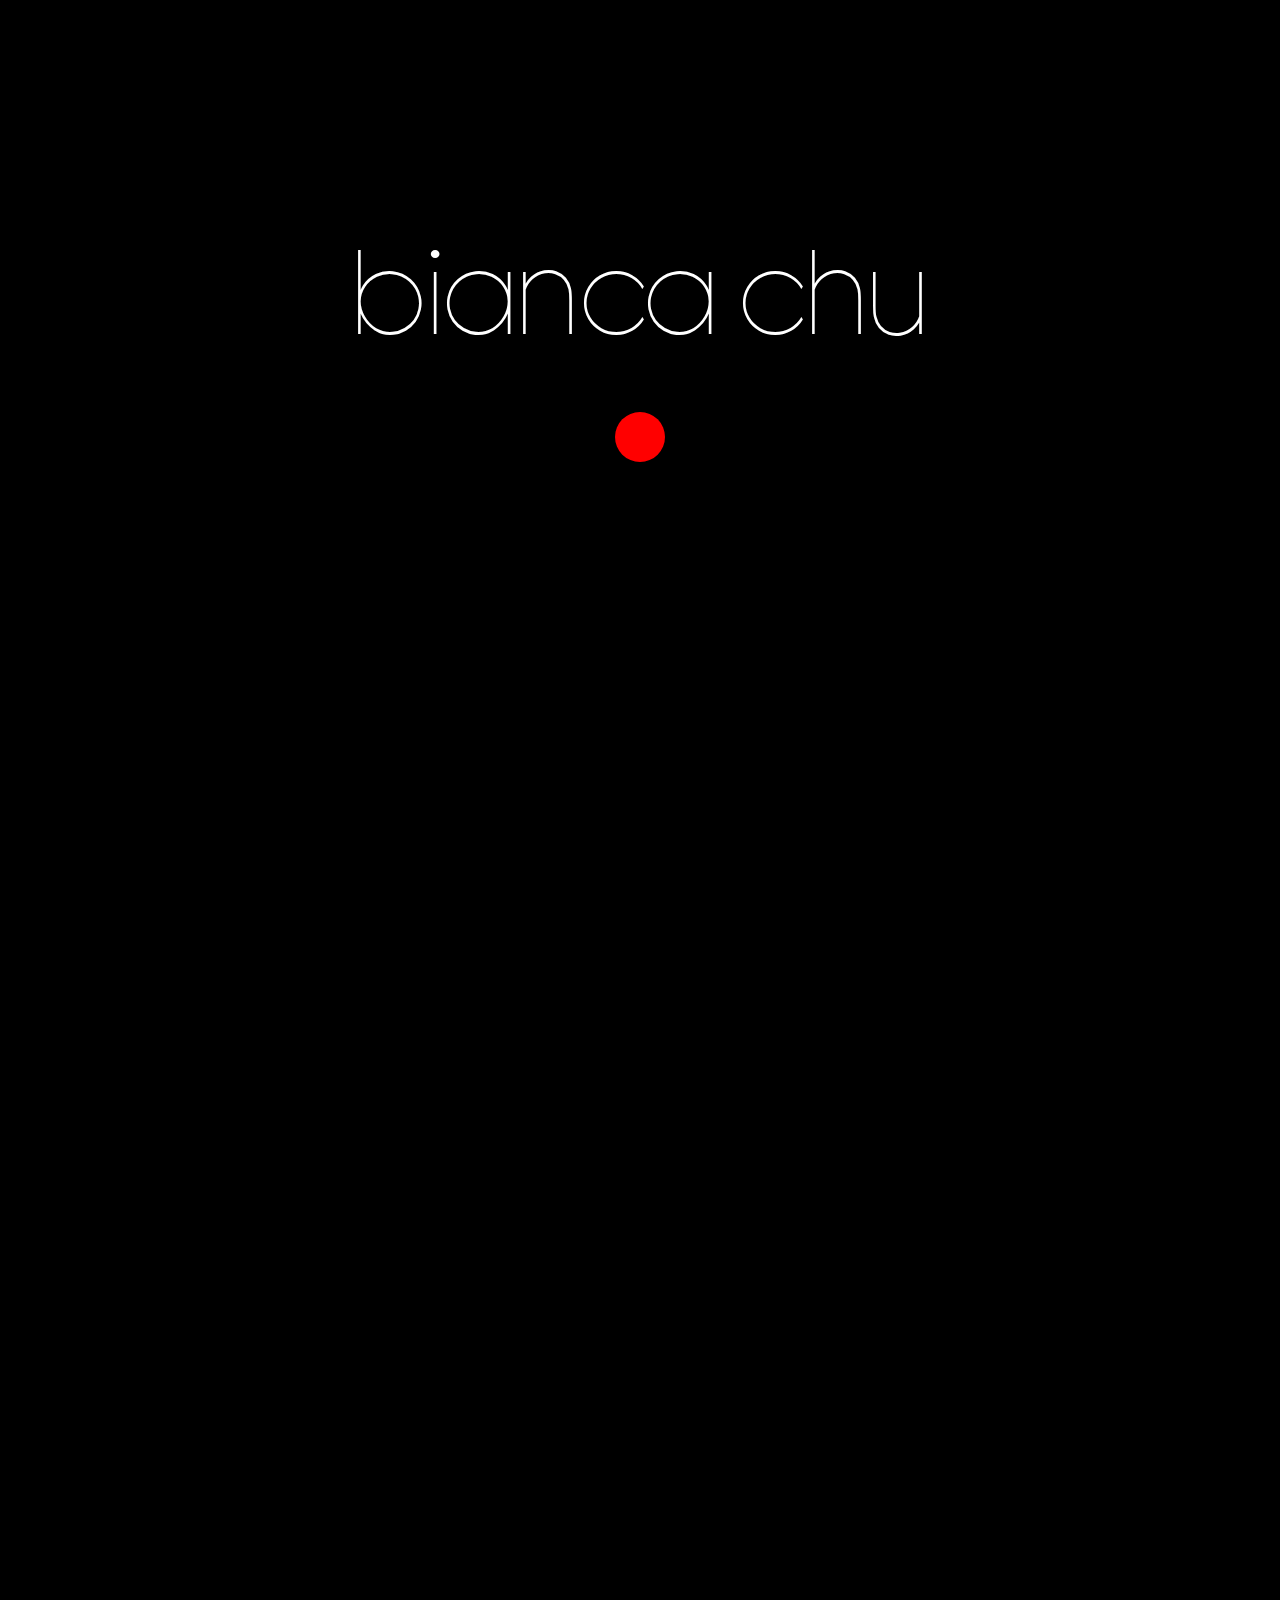
==== index.html @ 8e1e47ba "fix nav right margin" ====
<!DOCTYPE html>
<html>
  <head>
      <meta charset="utf-8">
      <title>Bianca Chu</title>
      <meta name="viewport" content="width=device-width, initial-scale = 1">
      <link rel="shortcut icon" href="http://hwangange.github.io./paint-brush.ico">
      <link type = "text/css" rel = "stylesheet" href = "lightGallery-master/src/css/lightgallery.css" />
      <link href='https://fonts.googleapis.com/css?family=Poiret+One|Quicksand|Questrial|Comfortaa:400,700' rel='stylesheet' type='text/css'>
      <link rel="stylesheet" type="text/css" href="css/bootstrap.min.css">
      <!-- Optional Bootstrap theme -->
      <link rel="stylesheet" href="css/bootstrap-theme.min.css">
      <link rel="stylesheet" href="css/animate.css">
      <link href = "css/contact.css" rel = "stylesheet" media = "screen">
      <script src="https://ajax.googleapis.com/ajax/libs/jquery/1.11.3/jquery.min.js"></script>
      <link href='https://fonts.googleapis.com/css?family=Raleway:400,300' rel='stylesheet' type='text/css'>
      <link href='http://fonts.googleapis.com/css?family=Raleway:400,700|Merriweather' rel='stylesheet' type='text/css'>
      <link href='https://fonts.googleapis.com/css?family=Poiret+One' rel='stylesheet' type='text/css'>
      <link href="css/main.css" rel="stylesheet" media="screen">
    </head>

    <body id = "page-top" data-spy = "scroll" data-target = "#myNavbar" data-offset = "60">
      <script src="js/bootstrap.min.js"></script>
      <!--<script src = "jQuery.min.js"></script> -->
      <script src = "js/jQuery.scrollSpeed.js"></script>
      <link rel="stylesheet" href="jquery/jquery-ui.min.css">
      <script src="jquery/external/jquery/jquery.js"></script>
      <script src="jquery/jquery-ui.min.js"></script>
      <script src = "lightGallery-master/src/js/lightgallery.js"></script>

      <script src = "https://cdnjs.cloudflare.com/ajax/libs/jquery-mousewheel/3.1.13/jquery.mousewheel.min.js"></script>

      <script src = "lightGallery-master/src/js/lg-thumbnail.js"></script>
      <script src = "lightGallery-master/src/js/lg-fullscreen.js"></script>
      <link rel="stylesheet" type="text/css" href="https://cdnjs.cloudflare.com/ajax/libs/font-awesome/4.4.0/css/font-awesome.min.css">

      <script src = "js/animation.js"></script>
      <link rel="stylesheet" href="css/bondoluo/stylesheet.css" type="text/css" charset="utf-8" />
      <link rel="stylesheet" href="css/infinity/stylesheet.css" type="text/css" charset="utf-8" />
      <!--<script src = "js/active.js"></script>-->
      <link href="css/scrolling-nav.css" rel="stylesheet">
      <script src = "js/gallery.js"></script>
      <script src = "js/wow.min.js"></script>
      <link href="css/hover.css" rel="stylesheet" media="all">
      <link href = "css/loader.css" rel = "stylesheet" media = "all">
      <script>

      wow = new WOW(
        {
          offset: 200,
          mobile: false
        }
      )
      wow.init();


    /*  $(window).load(function() {
      	$(".loader").fadeOut(100);
      }); */

      $(document).ready(function(){
        $('#loading').show();
        $('.navbar').hide();
        $('#bio').hide();
        $(window).load(function() {
          $('#loading').find('h1').delay(2000).slideUp(function() {
            $('#loading').delay(1000).hide('slow', function() {
              $('#bio').fadeIn(function() {
                $('.navbar').delay(500).show("show");
              });
            });
          });
        });
        adjustAbout();

        $('.gallery-item').height($('.gallery-item').width());


        var time = 0;
        var string = "s";
        var currentScroll = 0;
        $('.display').each(function(index) {
          time = 0;
          string = "s";
          $(this).find('.gallery-item').each(function(index) {
            time = time + 0.25;
            
            if($(this).scrollTop() != currentScroll) {
              time = 0;
              currentScroll = $(this).scrollTop();
            }

            string = time + "s";

            $(this).attr("data-wow-delay",string); 
            $(this).attr("data-wow-offset", "100"); 
            $(this).addClass("wow");
            $(this).addClass("fadeInUp");
          });
        });

        $('.page').each(function(index) {
          $(this).find('.fa').eq(0).attr("data-wow-offset", "225");
          $(this).find('h1').eq(0).attr("data-wow-offset", "300");
          $(this).find('.divider').eq(0).attr("data-wow-offset", "325");
        });




          time = 0;
          string = "s";
          $('.social').each(function(index) {
            time = time + 0.25;
            string = time + "s";
            $(this).attr("data-wow-delay",string);
            $(this).addClass("wow");
            $(this).addClass("fadeIn");
          });



        $('#carrot').click(function() {
          $('div').scrollTop(0);
          $('html, body').animate({
                scrollTop: 0
          }, 1000);
        });

        $('.preview').find('a').hover(
          function() {
            $(this).css('cursor','pointer');
          },
          function() {
            $(this).css('cursor','default');
        });

        $('.gallery-item').hover(
          function() {
            $(this).css('cursor','pointer');
          },
          function() {
            $(this).css('cursor','default');
        });

        $('a[href^="#"]').on('click', function(event) {
            var target = $($(this).attr('href'));
            if( target.length ) {
                event.preventDefault();
                $('html, body').animate({
                    scrollTop: target.offset().top -50
                }, 1000);
            }
        });

      	function sameHeights(selector) {
      	    var selector = selector || '[data-key="sameHeights"]',
      	        query = document.querySelectorAll(selector),
      	        elements = query.length,
      	        max = 0;
      	    if (elements) {
      	        while (elements--) {
      	            var element = query[elements];
      	            if (element.clientHeight > max) {
      	                max = element.clientHeight;
      	            }
      	        }
      	        elements = query.length;
      	        while (elements--) {
      	            var element = query[elements];
      	            element.style.height = max + 'px';
      	        }
      	    }
      	}

        if ('addEventListener' in window) {
      	    window.addEventListener('resize', function(){
      	        sameHeights('[data-key="sameHeights"]');
      	    });
      	    window.addEventListener('load', function(){
      	        sameHeights('[data-key="sameHeights"]');
      	    });

            window.addEventListener('resize', function(){
      	        sameHeights('[data-key="otherSameHeights"]');
      	    });
      	    window.addEventListener('load', function(){
      	        sameHeights('[data-key="otherSameHeights"]');
      	    });
      	}

        function adjustAbout() {
          var profileHeight = $('#about').scrollTop() + $('#about').outerHeight() + $('#profile3').outerHeight();
          document.getElementById('about').style.height = profileHeight;

          /**** MAKE LAST PIC THE FIRST CHILD ****/
      /*    var width = $(window).width();
          if(width < 481 )
          {
            var row = $('.row');
            var rowItems = row.children();
            row.append(rowItems.get().reverse());
          } */
        }

      /*  $('li a').focusin(function() {
          $(this).css("background","#B2CCE5");
        });

        $('li a').focusout(function() {
          $(this).css("background","#000");
        }); */

      });

      </script>

      <div id = "loading">
        <div style = "margin-top: 20%">
          <h1>Bianca Chu</h1>
          <div class = "element"></div>
        </div>
      </div>

        <nav id="myNavbar" class="navbar nav-pills navbar-fixed-top" role="navigation">
          <div class="container-fluid">
            <div class="navbar-header page-scroll">
              <button type="button" class="navbar-toggle collapsed" data-toggle="collapse" data-target=".navbar-ex1-collapse" aria-expanded="false">
                <span class="sr-only"> Toggle navigation"</span>
                <span class="icon-bar" style = "background-color:white"></span>
                <span class="icon-bar" style = "background-color:white"></span>
                <span class="icon-bar" style = "background-color:white"></span>
              </button>
              <a class="navbar-brand" href="#home"><h1>bianca chu</h1></a>
            </div>
            <div id = "nav" class="collapse navbar-collapse navbar-ex1-collapse" id="navbarCollapse" aria-expanded="false" >
              <ul class="nav navbar-nav" id = "mainNav">
                <li class = "hidden"><a href = "#page-top" class = "page-scroll hvr-grow"></a></li>
                <li id = "about-but"><a href="#about" class = "page-scroll hvr-grow">about</a></li>
                <li id = "gallery-but"><a href="#gallery" class = "page-scroll hvr-grow">portfolio and gallery</a></li>
                <li id = "recognition-but"><a href="#recognition" class = "page-scroll hvr-grow">recognition</a></li>
                <li id = "contact-but"><a href="#contact" class = "page-scroll hvr-grow">contact</a></li>
              </ul>
              <ul class = 'nav navbar-nav navbar-right' id = "socialNav">
                <li><a href = "mailto:bianca.chu@gmail.com"><i class = "hvr-grow-small fa fa-envelope"></i></a></li>
                <li><a href = "https://www.facebook.com/bianca.chu.5"><i class = "hvr-grow-small fa fa-facebook"></i></a></li>
                <li><a href = "https://www.instagram.com/biancachu/"><i class = "hvr-grow-small fa fa-instagram"></i></a></li>
              </ul>
              <ul class = "nav navbar-nav navbar-right">
                <li><a id = "carrot" href = "#"><span class="fa fa-chevron-up hvr-grow-small"></span></a></li>
              </ul>
            <!--  <section align = "right" style = "margin: 15px">
                <span class="glyphicon glyphicon-chevron-down" style = 'margin-right: 5px'></span>
                <span class="glyphicon glyphicon-envelope" style = "margin-right: 5px"></span>
                <a href = "http://facebook.com"><img src = "img/facebook-logo.png" width = "10" height = "10" style = 'margin-right: 5px'></a>
                <a href = "http://instagram.com"><img src = "img/instagram-logo.png" width = "10" height = "10"></a>
              </section> -->
            </div>
          </div>
        </nav>
        <!--<div class = 'loader'>
          <span></span>
          <span></span>
          <span></span>
          <span></span>
          <span></span>
        </div> -->
       <section id = "home" class = "container-fluid" data-0 = "opacity:1" data-1000 = "opacity:0">
         <!--<div id = "bgImage"><img src = "img/home.JPG"></div> -->
         <div id = "bio" class = "wow bounceIn" style = "float: right">
           <h2 style = "font-family: infinityregular; font-size: 150%">artwork by</h2>
           <img id = "swirly" src = "img/divider.png" class = "img-responsive" style = "display: block; margin-bottom: 10px">
           <h1 id = "bio-name" style = "font-size: 450%; margin-bottom: 10px">bianca chu</h1>
           <div class = "bio-divider" style = "display: block; margin-top: 10px; margin-bottom: 15px;"></div>
           <p style = "font-size: 150%">clay | mixed media | sculpting | painting | drawing</p>
         </div>

       </section>

    <!--   <section id = "about" class = "container-fluid">
         <div class = "topSection">
           <i class = "fa fa-list fa-2x wow bounceIn" data-wow-offset = "300"></i>
           <h1>about</h1>
         </div>
         <div class = "divider wow slideInLeft"></div>
         <div class = "row">
           <div class = "col-md-6 equal sameHeights">
             <img id = "profile" class = "img-responsive wow bounceIn sameHeights" src = "img/profile.jpg" data-wow-offset = "300" style = "display: inline">
           </div>
           <div class = "col-md-6 sameHeights">
              <p>Bianca Chu knew of her passion for art the moment she first picked up a pencil. Since then, Chu has dedicated herself to developing her art skills and has found the process to be both an enjoyable pastime and a vital learning experience. As Chu says, "Even as a young child, I viewed art as an effective method of expressing my feelings in ways that words cannot."</p>
              <br>
              <p>Chu's journey as an artist began at age 8, when she took classes under the mentorship of visual arts instructor John Rodak. Through Mr. Rodak's teachings, Chu was able to explore two-dimensional art in different mediums, ranging from oil painting to pastels.</p>
            </div>
          </div>
          <div class = "row">
            <div class = "col-md-6">
              <p>Chu enjoyed Mr. Rodak's classes so much that she immediately enrolled in her middle school's art class once given the opportunity. There, Chu continued to develop her creativity as well as discover a new interest: sculpting.</p>
              <p>Now a high school student, Chu still pursues her passion for sculpting and other forms of three dimensional art, including clay and mixed media. "Art isn't just a hobby," Chu says. "It's a craft that has shaped me into the person I am today." </p>
            </div>
            <div class = "col-md-6">
              <img id = "profile2" class = "img-responsive wow bounceIn" src = "img/profile.jpg" data-wow-offset = "300" width = "75%">
              <img id = "profile3" class = "img-responsive wow bouncein" src = "img/profile.jpg" width = "10%">
            </div>
          </div>
          </section>

       </section> -->
       <section id = "about" class = "container-fluid wow fadeIn page">
            <div class = "topSection">
              <i class = "fa fa-list fa-2x wow bounceIn"></i>
              <h1 class = "wow slideInLeft">about</h1>
              <div class = "blockquote wow fadeIn blockquote-reverse" style = "float: right" data-wow-offset = "350">
                <p>The world is but a canvas to our imagination.</p>
                <p style = "font-family: infinityregular; color: #cccccc">-- Henry David Thoreau</p>
              </div>
            </div>
            <div class = "divider wow slideInLeft"></div>
            <div class = "row">
              <div class = "col-md-6 container-fluid">
                <section class = "wow fadeIn">
                  <p style = "margin-top: 7%">Bianca Chu knew of her passion for art the moment she first picked up a pencil. Since then, Chu has dedicated herself to developing her art skills and has found the process to be both an enjoyable pastime and a vital learning experience. As Chu says, "Even as a young child, I viewed art as an effective method of expressing my feelings in ways that words cannot."</p>
                  <p style = "margin-bottom: 5%">Chu's journey as an artist began at age 8, when she took classes under the mentorship of visual arts instructor John Rodak. Through Mr. Rodak's teachings, Chu was able to explore two-dimensional art in different mediums, ranging from oil painting to pastels.</p>
              </section>
                <div class = "container-fluid" style = "align-items: center"><img id = "profile" class = "img-responsive wow bounceIn profile" src = "img/profile.jpg" data-wow-offset = "300" data-wow-offset = "600"></div>
               </div>
              <div class = "col-md-6 equal">
                <img id = "profile2" class = "img-responsive wow bounceIn profile" src = "img/profile.jpg" data-wow-offset = "300" style = "display: inline" width = "90%" >
                <img id = "profile3" class = "img-responsive wow bounceIn profile" src = "img/profile.jpg" style = "display: inline" width = "50%" data-wow-offset = "325">
                <img id = "profile4" class = "img-responsive wow bounceIn profile" src = "img/profile.jpg" style = "display: inline" width = "31%" data-wow-offset = "400">
                <section class = "wow fadeIn">
                  <p id = "trouble-p" >Chu enjoyed Mr. Rodak's classes so much that she immediately enrolled in her middle school's art class once given the opportunity. There, Chu continued to develop her creativity as well as discover a new interest: sculpting.</p>
                  <p>Now a high school student, Chu still pursues her passion for sculpting and other forms of three dimensional art, including clay and mixed media. "Art isn't just a hobby," Chu says. "It's a craft that has shaped me into the person I am today." </p>
                </section>
                </div>
             </div>
             </section>

          </section>

    <!--   <section id = "gallery" class = "container-fluid">
         <h1>portfolio and gallery</h1>
         <div class = "divider wow slideInLeft"></div>
         <div id = "menu" class = "container-fluid animated infinite">
           <div id = "twod" class = "center preview hvr-grow hvr-sweep-to-top" style = "display: inline-block">
             <div class = "vcenter font-main gallery-title" style = "text-align: center">2D Art</div>
           </div>
           <div id = "threed" class = "center preview hvr-grow hvr-sweep-to-top" style = "display: inline-block">
             <div class = "vcenter font-main gallery-title" ><p>3D Art</p></div>
           </div>
           <div id = "work" class = "center preview hvr-grow hvr-sweep-to-top" style = "display: inline-block">
             <div class = "vcenter font-main gallery-title" style = "text-align: center;">Work in Progress</div>
           </div>
         </div>
       </section> -->
       <section id = "gallery" class = "container-fluid wow fadeIn page">
         <div class = "topSection">
            <i class = "fa fa-paint-brush fa-2x wow bounceIn"></i>
             <h1 class = "wow slideInLeft">portfolio and gallery</h1>
        </div>
        <div class = "divider wow slideInLeft"></div>
        <!--   <div class = "equal sameHeights">
             <div class = "menu row">
               <div id = "twod" data-key = "sameHeights" class = "center preview">
                 <img src = "img/menu/preview/twod-thumb.jpg">
                 <div class = "mask">
                   <h2>2D Art</h2>
                   <p>pencil, water color</p>
                    <a class = "info">View</a>
                 </div>
               </div>
               <div id = "threed" data-key = "sameHeights" class = "center preview" style = "display: inline-block">
                 <img src = "img/menu/preview/bowl-thumb.jpg">
                 <div class = "mask">
                   <h2>3D Art</h2>
                   <p>sculpting, clay</p>
                   <a class = "info">View</a>
                 </div>
               </div>
               <div id = "work" data-key = "sameHeights" class = "center preview" style = "display: inline-block">
                 <img src = "img/menu/preview/works-thumb.png">
                 <div class = "mask">
                   <h2>Works</h2>
                   <p>in progress</p>
                   <a class = "info">View</a>
                 </div>
               </div>
             </div>
           </div> -->

           <div class = "display" id = "threed-display">
           	<h2 id = "first-header wow fadeIn" style = "clear: both" data-wow-offset = "400">3D Art</h2>

               <div class = "gallery-item center" id = "bowl">
                 <img src = "img/menu/preview/bowl-thumb.jpg">
                 <div class = "mask">
                   <h2 class = "vcenter" style = 'align: center'>"Swimming Koi"</h2>
                 </div>
               </div>
               <div class = "gallery-item center" id = "enchilada">
                 <img src = "img/menu/preview/enchilada1.jpg">
                 <div class = "mask">
                   <h2 class = "vcenter">"The Enchiladas"</h2>
                 </div>
               </div>
               <div class = "gallery-item center" id = "fox">
                 <img src = "img/menu/preview/fox1.jpg">
                 <div class = "mask">
                   <h2 class = "vcenter">"Nostalgia"</h2>
                 </div>
               </div>


               <div class = "gallery-item center" id = "lotus">
                 <img src = "img/menu/preview/lotus1.jpg">
                 <div class = "mask">
                   <h2 class = "vcenter">"Purity""</h2>
                 </div>
               </div>
               <div class = "gallery-item center" id = "native">
                 <img src = "img/menu/preview/native3.jpg">
                 <div class = "mask">
                   <h2 class = "vcenter">"An Offering"</h2>
                 </div>
               </div>
               <div class = "gallery-item center" id = "plate">
                 <img src = "img/menu/preview/plate1.jpg">
                 <div class = "mask">
                   <h2 class = "vcenter">"A Solid Foundation"</h2>
                 </div>
               </div>


               <div class = "gallery-item center" id = "snake">
                 <img src = "img/menu/preview/snake1.jpg">
                 <div class = "mask">
                   <h2 class = "vcenter">"The Charmer"</h2>
                 </div>
               </div>
               <div class = "gallery-item center" id = "turtle">
                 <img src = "img/menu/preview/turtle1.jpg">
                 <div class = "mask">
                   <h2 class = "vcenter">"Aboriginal Turtle"</h2>
                 </div>
               </div>
             </div>


      <!--     <div class = "display" id = "twod-display">
             <h2 class = "wow fadeIn" style = "clear: both">2D Art</h2>
             <div class = "wow fadeInUp">
               <div class = "gallery-item center" id = "bird">
                 <img src = "img/menu/2d/bird.jpg">
                 <div class = "mask">
                   <h2 class = "vcenter">"Mosaic Bird"</h2>
                 </div>
               </div>
               <div class = "gallery-item center" id = "butterfly">
                 <img src = "img/menu/2d/butterfly.jpg">
                 <div class = "mask">
                   <h2 class = "vcenter">"Butterfly"</h2>
                 </div>
               </div>
               <div class = "gallery-item center" id = "fruit">
                 <img src = "img/menu/2d/fruit.jpg">
                 <div class = "mask">
                   <h2 class = "vcenter">"Fruit"</h2>
                 </div>
               </div>
             </div>
             <div class = "wow fadeInUp">
               <div class = "gallery-item center" id = "pop">
                 <img src = "img/menu/2d/pop.jpg">
                 <div class = "mask">
                   <h2 class = "vcenter">"Soda Pop"</h2>
                 </div>
               </div>
             </div>
           </div> -->

           <div class = "display" id = "work-display">
           <h2 class = "wow fadeIn" style = "clear: both">Work in Progress</h2>

               <div class = "gallery-item center" id = "tea">
                 <img src = "img/menu/preview/tea1.JPG">
                 <div class = "mask">
                   <h2 class = "vcenter">"Dynasty"</h2>
                 </div>
               </div>
               <div class = "gallery-item center" id = "pumpkin">
                 <img src = "img/menu/preview/pumpkin1.JPG">
                 <div class = "mask">
                   <h2 class = "vcenter">"Pumpkin"</h2>
                 </div>
               </div>
               <div class = "gallery-item center" id = 'horse'>
                 <img src = "img/menu/preview/horse.jpg">
                 <div class = "mask">
                   <h2 class = "vcenter">"Horse"</h2>
                 </div>
               </div>

           </div>

         </section>

       <section id = "recognition" class = "container-fluid wow fadeIn page">
         <div class = "topSection">
           <i class = "fa fa-trophy fa-2x wow bounceIn"></i>
           <h1>recognition</h1>
         </div>
         <div class = "divider wow slideInLeft"></div>

           <h2 class = "wow fadeIn">2015</h2>
           <section class = "wow slideInDown">
             <h4>CHS Ceramics Best in Show Award</h4>
              <p>Overall artist portfolio</p>
            </section>
            <div class = "thin-divider wow fadeIn"></div>

            <h2 class = "wow fadeIn">2015</h2>
            <section class = "wow slideInDown">
             <h4>CHS Ceramics Best Experimental Design Award</h4>
              <p>"Fishing for Words" - Experimental mixed media</p>
            </section>
            <div class = "thin-divider wow fadeIn"></div>

            <h2 class = "wow fadeIn">2015</h2>
            <section class = "wow slideInDown">
             <h4>Houston Livestock Show and Rodeo: Award of Excellence</h4>
              <p>"An Offering" - Sgraffito pinch pot - Pedestal</p>
            </section>
            <div class = "thin-divider wow fadeIn"></div>


           <h2 class = "wow fadeIn">2010</h2>
           <section class = "wow slideInDown">
             <h4>Dr. Mari Jon Filla Student Art Contest: White Ribbon</h4>
              <p>Oil pastel</p>
           </section>
           <div class = "thin-divider wow fadeIn"></div>

           <h2 class = "wow fadeIn">2009</h2>
           <section class = "wow slideInDown">
             <h4>Dr. Mari Jon Filla Student Art Contest: Merit Award</h4>
              <p>Colored pencil</p>
           </section>
       </section>

       <section id = "contact" class = "container-fluid wow fadeIn page">
         <div class = 'content'>
           <div class = "topSection">
             <i class = "fa fa-mobile fa-3x wow bounceIn"></i>
             <h1>contact</h1>
           </div>
           <div class = "divider wow slideInLeft"></div>
           <div id = "social-menu" style = "text-align: center" class = "container-fluid">
          <!--   <h2 class = "wow fadeIn">Let's keep in touch!</h2> -->
            <!-- <a href = "mailto:bianca.chu@gmail.com"><button class="button  email child">bianca.chu@gmail.com</button></a><br/><br/>
             <a href = "tel:123456789"><button class="button  phone child">tel: 123 456 7890</button></a>

             <div class="buttons animated">
              <a href="tel:1111111111" class="phone"><i class="fa fa-mobile-phone"></i></a>
              <a href="https://www.facebook.com/bianca.chu.5" class="facebook child" target="_blank"><i class="fa fa-facebook"></i></a>
              <a href="https://plus.google.com/110791524480999662643" class="google-plus child" target="_blank"><i class="fa fa-google-plus"></i></a>
              <a href="mailto:bianca.chu@gmail.com" class="email"><i class="fa fa-envelope"></i></a>
              <a href = "https://www.instagram.com" class = "instagram child"><i class = "fa fa-instagram"></i></a>
            </div> -->

            <div class = "email social">
              <a href = "mailto:chu.bianca@gmail.com"><i class = "hovicon effect-5 sub-a fa fa-envelope"></i></a>
              <h4>chu.bianca@gmail.com</h4>
            </div>
            <div class = "tele social">
              <a href = "tel:2813135896"><i class = "hovicon effect-5 sub-a fa fa-phone"></i></a>
              <h4>281-313-5896</h4>
            </div>
            <div class = "facebook social">
              <a href = "https://www.facebook.com/bianca.chu.5"><i class = "hovicon effect-5 sub-a fa fa-facebook"></i></a>
              <h4>Facebook</h4>
            </div>
            <div class = "google social">
              <a href = "https://plus.google.com/110791524480999662643"><i class = "hovicon effect-5 sub-a fa fa-google-plus"></i></a>
              <h4>Google+</h4>
            </div>
            <div class = "insta social">
              <a href = "https://www.instagram.com/biancachu/"><i class = "hovicon effect-5 sub-a fa fa-instagram"></i></a>
              <h4>Instagram</h4>
            </div>
            </div>
          </div>
    </section>
    <script type = "text/javascript" src = "js/skrollr.min.js"></script>
    <script type = "text/javascript">
      window.onload = function() {
        skrollr.init({
          forceHeight: false
        });
      }
      /*init Skrollr*/
      /*var s = skrollr.init();*/
      /*refresh Skrollr after resizing our sections*/
      /*s.refresh($('#home')); */
    </script>

  <!--  <script src="js/viewportchecker.js"></script>
    <script type = "text/javascript">
      $(document).ready(function() {
        $('#menu').addClass("hidden").viewportChecker({
          classToAdd: 'visible animated fadeIn',
          offset: 100
        });
      });
    </script> -->

    <script src="js/jquery.easing.min.js"></script>
    <script src="js/scrolling-nav.js"></script>
  <!--  <script>
      $(document).ready(function(){
      // Add scrollspy to <body>
      $('body').scrollspy({target: ".navbar", offset: 50});

      // Add smooth scrolling on all links inside the navbar
      $("#myNavbar a").on('click', function(event) {

        // Prevent default anchor click behavior
        event.preventDefault();

        // Store hash
        var hash = this.hash;

        // Using jQuery's animate() method to add smooth page scroll
        // The optional number (800) specifies the number of milliseconds it takes to scroll to the specified area
        $('html, body').animate({
          scrollTop: $(hash).offset().top
        }, 800, function(){

          // Add hash (#) to URL when done scrolling (default click behavior)
          window.location.hash = hash;
        });
      });
      });
    </script> -->
  </body>
</html>
---- lightGallery-master/src/css/lightgallery.css ----
@font-face {
  font-family: 'lg';
  src: url("../fonts/lg.eot?n1z373");
  src: url("../fonts/lg.eot?#iefixn1z373") format("embedded-opentype"), url("../fonts/lg.woff?n1z373") format("woff"), url("../fonts/lg.ttf?n1z373") format("truetype"), url("../fonts/lg.svg?n1z373#lg") format("svg");
  font-weight: normal;
  font-style: normal;
}
.lg-icon {
  font-family: 'lg';
  speak: none;
  font-style: normal;
  font-weight: normal;
  font-variant: normal;
  text-transform: none;
  line-height: 1;
  /* Better Font Rendering =========== */
  -webkit-font-smoothing: antialiased;
  -moz-osx-font-smoothing: grayscale;
}

.lg-actions .lg-next, .lg-actions .lg-prev {
  background-color: rgba(0, 0, 0, 0.45);
  border-radius: 2px;
  color: #999;
  cursor: pointer;
  display: block;
  font-size: 22px;
  margin-top: -10px;
  padding: 8px 10px 9px;
  position: absolute;
  top: 50%;
  z-index: 1080;
}
.lg-actions .lg-next.disabled, .lg-actions .lg-prev.disabled {
  pointer-events: none;
  opacity: 0.5;
}
.lg-actions .lg-next:hover, .lg-actions .lg-prev:hover {
  color: #FFF;
}
.lg-actions .lg-next {
  right: 20px;
}
.lg-actions .lg-next:before {
  content: "\e095";
}
.lg-actions .lg-prev {
  left: 20px;
}
.lg-actions .lg-prev:after {
  content: "\e094";
}

@-webkit-keyframes lg-right-end {
  0% {
    left: 0;
  }
  50% {
    left: -30px;
  }
  100% {
    left: 0;
  }
}
@-moz-keyframes lg-right-end {
  0% {
    left: 0;
  }
  50% {
    left: -30px;
  }
  100% {
    left: 0;
  }
}
@-ms-keyframes lg-right-end {
  0% {
    left: 0;
  }
  50% {
    left: -30px;
  }
  100% {
    left: 0;
  }
}
@keyframes lg-right-end {
  0% {
    left: 0;
  }
  50% {
    left: -30px;
  }
  100% {
    left: 0;
  }
}
@-webkit-keyframes lg-left-end {
  0% {
    left: 0;
  }
  50% {
    left: 30px;
  }
  100% {
    left: 0;
  }
}
@-moz-keyframes lg-left-end {
  0% {
    left: 0;
  }
  50% {
    left: 30px;
  }
  100% {
    left: 0;
  }
}
@-ms-keyframes lg-left-end {
  0% {
    left: 0;
  }
  50% {
    left: 30px;
  }
  100% {
    left: 0;
  }
}
@keyframes lg-left-end {
  0% {
    left: 0;
  }
  50% {
    left: 30px;
  }
  100% {
    left: 0;
  }
}
.lg-outer.lg-right-end .lg-object {
  -webkit-animation: lg-right-end 0.3s;
  -o-animation: lg-right-end 0.3s;
  animation: lg-right-end 0.3s;
  position: relative;
}
.lg-outer.lg-left-end .lg-object {
  -webkit-animation: lg-left-end 0.3s;
  -o-animation: lg-left-end 0.3s;
  animation: lg-left-end 0.3s;
  position: relative;
}

.lg-toolbar {
  z-index: 1080;
  left: 0;
  position: absolute;
  top: 0;
  width: 100%;
  background-color: rgba(0, 0, 0, 0.45);
}
.lg-toolbar .lg-icon {
  color: #999;
  cursor: pointer;
  float: right;
  font-size: 24px;
  height: 47px;
  line-height: 27px;
  padding: 10px 0;
  text-align: center;
  width: 50px;
  text-decoration: none !important;
  outline: medium none;
}
.lg-toolbar .lg-icon:hover {
  color: #FFF;
}
.lg-toolbar .lg-close:after {
  content: "\e070";
}
.lg-toolbar .lg-download:after {
  content: "\e0f2";
}

.lg-sub-html {
  background-color: rgba(0, 0, 0, 0.45);
  bottom: 0;
  color: #EEE;
  font-size: 16px;
  left: 0;
  padding: 10px 40px;
  position: fixed;
  right: 0;
  text-align: center;
  z-index: 1080;
}
.lg-sub-html h4 {
  margin: 0;
  font-size: 13px;
  font-weight: bold;
}
.lg-sub-html p {
  font-size: 12px;
  margin: 5px 0 0;
}

#lg-counter {
  color: #999;
  display: inline-block;
  font-size: 16px;
  padding-left: 20px;
  padding-top: 12px;
  vertical-align: middle;
}

.lg-toolbar, .lg-prev, .lg-next {
  opacity: 1;
  -webkit-transition: -webkit-transform 0.35s cubic-bezier(0, 0, 0.25, 1) 0s, opacity 0.35s cubic-bezier(0, 0, 0.25, 1) 0s;
  -moz-transition: -moz-transform 0.35s cubic-bezier(0, 0, 0.25, 1) 0s, opacity 0.35s cubic-bezier(0, 0, 0.25, 1) 0s;
  -o-transition: -o-transform 0.35s cubic-bezier(0, 0, 0.25, 1) 0s, opacity 0.35s cubic-bezier(0, 0, 0.25, 1) 0s;
  transition: transform 0.35s cubic-bezier(0, 0, 0.25, 1) 0s, opacity 0.35s cubic-bezier(0, 0, 0.25, 1) 0s;
}

.lg-hide-items .lg-prev {
  opacity: 0;
  -webkit-transform: translate3d(-10px, 0, 0);
  transform: translate3d(-10px, 0, 0);
}
.lg-hide-items .lg-next {
  opacity: 0;
  -webkit-transform: translate3d(10px, 0, 0);
  transform: translate3d(10px, 0, 0);
}
.lg-hide-items .lg-toolbar {
  opacity: 0;
  -webkit-transform: translate3d(0, -10px, 0);
  transform: translate3d(0, -10px, 0);
}

body:not(.lg-from-hash) .lg-outer.lg-start-zoom .lg-object {
  -webkit-transform: scale3d(0.5, 0.5, 0.5);
  transform: scale3d(0.5, 0.5, 0.5);
  opacity: 0;
  -webkit-transition: -webkit-transform 250ms ease 0s, opacity 250ms !important;
  -moz-transition: -moz-transform 250ms ease 0s, opacity 250ms !important;
  -o-transition: -o-transform 250ms ease 0s, opacity 250ms !important;
  transition: transform 250ms ease 0s, opacity 250ms !important;
  -webkit-transform-origin: 50% 50%;
  -moz-transform-origin: 50% 50%;
  -ms-transform-origin: 50% 50%;
  transform-origin: 50% 50%;
}
body:not(.lg-from-hash) .lg-outer.lg-start-zoom .lg-item.lg-complete .lg-object {
  -webkit-transform: scale3d(1, 1, 1);
  transform: scale3d(1, 1, 1);
  opacity: 1;
}

.lg-outer .lg-thumb-outer {
  background-color: #0D0A0A;
  bottom: 0;
  position: absolute;
  width: 100%;
  z-index: 1080;
  max-height: 350px;
  -webkit-transform: translate3d(0, 100%, 0);
  transform: translate3d(0, 100%, 0);
  -webkit-transition: -webkit-transform 0.25s cubic-bezier(0, 0, 0.25, 1) 0s;
  -moz-transition: -moz-transform 0.25s cubic-bezier(0, 0, 0.25, 1) 0s;
  -o-transition: -o-transform 0.25s cubic-bezier(0, 0, 0.25, 1) 0s;
  transition: transform 0.25s cubic-bezier(0, 0, 0.25, 1) 0s;
}
.lg-outer .lg-thumb-outer.lg-grab .lg-thumb-item {
  cursor: -webkit-grab;
  cursor: -moz-grab;
  cursor: -o-grab;
  cursor: -ms-grab;
  cursor: grab;
}
.lg-outer .lg-thumb-outer.lg-grabbing .lg-thumb-item {
  cursor: move;
  cursor: -webkit-grabbing;
  cursor: -moz-grabbing;
  cursor: -o-grabbing;
  cursor: -ms-grabbing;
  cursor: grabbing;
}
.lg-outer .lg-thumb-outer.lg-dragging .lg-thumb {
  -webkit-transition-duration: 0s !important;
  transition-duration: 0s !important;
}
.lg-outer.lg-thumb-open .lg-thumb-outer {
  -webkit-transform: translate3d(0, 0%, 0);
  transform: translate3d(0, 0%, 0);
}
.lg-outer .lg-thumb {
  padding: 10px 0;
  height: 100%;
  margin-bottom: -5px;
}
.lg-outer .lg-thumb-item {
  border-radius: 5px;
  cursor: pointer;
  float: left;
  overflow: hidden;
  height: 100%;
  border: 2px solid #FFF;
  border-radius: 4px;
  margin-bottom: 5px;
}
@media (min-width: 1025px) {
  .lg-outer .lg-thumb-item {
    -webkit-transition: border-color 0.25s ease;
    -o-transition: border-color 0.25s ease;
    transition: border-color 0.25s ease;
  }
}
.lg-outer .lg-thumb-item.active, .lg-outer .lg-thumb-item:hover {
  border-color: #a90707;
}
.lg-outer .lg-thumb-item img {
  width: 100%;
  height: 100%;
}
.lg-outer.lg-has-thumb .lg-item {
  padding-bottom: 120px;
}
.lg-outer.lg-can-toggle .lg-item {
  padding-bottom: 0;
}
.lg-outer.lg-pull-caption-up .lg-sub-html {
  -webkit-transition: bottom 0.25s ease;
  -o-transition: bottom 0.25s ease;
  transition: bottom 0.25s ease;
}
.lg-outer.lg-pull-caption-up.lg-thumb-open .lg-sub-html {
  bottom: 100px;
}
.lg-outer .lg-toogle-thumb {
  background-color: #0D0A0A;
  border-radius: 2px 2px 0 0;
  color: #999;
  cursor: pointer;
  font-size: 24px;
  height: 39px;
  line-height: 27px;
  padding: 5px 0;
  position: absolute;
  right: 20px;
  text-align: center;
  top: -39px;
  width: 50px;
}
.lg-outer .lg-toogle-thumb:after {
  content: "\e1ff";
}
.lg-outer .lg-toogle-thumb:hover {
  color: #FFF;
}

.lg-outer .lg-video-cont {
  display: inline-block;
  vertical-align: middle;
  max-width: 1140px;
  max-height: 100%;
  width: 100%;
  padding: 0 5px;
}
.lg-outer .lg-video {
  width: 100%;
  height: 0;
  padding-bottom: 56.25%;
  overflow: hidden;
  position: relative;
}
.lg-outer .lg-video .lg-object {
  display: inline-block;
  position: absolute;
  top: 0;
  left: 0;
  width: 100% !important;
  height: 100% !important;
}
.lg-outer .lg-video .lg-video-play {
  width: 84px;
  height: 59px;
  position: absolute;
  left: 50%;
  top: 50%;
  margin-left: -42px;
  margin-top: -30px;
  z-index: 1080;
  cursor: pointer;
}
.lg-outer .lg-has-vimeo .lg-video-play {
  background: url("../img/vimeo-play.png") no-repeat scroll 0 0 transparent;
}
.lg-outer .lg-has-vimeo:hover .lg-video-play {
  background: url("../img/vimeo-play.png") no-repeat scroll 0 -58px transparent;
}
.lg-outer .lg-has-html5 .lg-video-play {
  background: transparent url("../img/video-play.png") no-repeat scroll 0 0;
  height: 64px;
  margin-left: -32px;
  margin-top: -32px;
  width: 64px;
  opacity: 0.8;
}
.lg-outer .lg-has-html5:hover .lg-video-play {
  opacity: 1;
}
.lg-outer .lg-has-youtube .lg-video-play {
  background: url("../img/youtube-play.png") no-repeat scroll 0 0 transparent;
}
.lg-outer .lg-has-youtube:hover .lg-video-play {
  background: url("../img/youtube-play.png") no-repeat scroll 0 -60px transparent;
}
.lg-outer .lg-video-object {
  width: 100% !important;
  height: 100% !important;
  position: absolute;
  top: 0;
  left: 0;
}
.lg-outer .lg-has-video .lg-video-object {
  visibility: hidden;
}
.lg-outer .lg-has-video.lg-video-palying .lg-object, .lg-outer .lg-has-video.lg-video-palying .lg-video-play {
  display: none;
}
.lg-outer .lg-has-video.lg-video-palying .lg-video-object {
  visibility: visible;
}

.lg-progress-bar {
  background-color: #333;
  height: 5px;
  left: 0;
  position: absolute;
  top: 0;
  width: 100%;
  z-index: 1080;
  opacity: 0;
  -webkit-transition: opacity 0.08s ease 0s;
  -moz-transition: opacity 0.08s ease 0s;
  -o-transition: opacity 0.08s ease 0s;
  transition: opacity 0.08s ease 0s;
}
.lg-progress-bar .lg-progress {
  background-color: #a90707;
  height: 5px;
  width: 0;
}
.lg-progress-bar.lg-start .lg-progress {
  width: 100%;
}
.lg-show-autoplay .lg-progress-bar {
  opacity: 1;
}

.lg-autoplay-button:after {
  content: "\e01d";
}
.lg-show-autoplay .lg-autoplay-button:after {
  content: "\e01a";
}

.lg-outer.lg-css3.lg-zoom-dragging .lg-item.lg-complete.lg-zoomable .lg-img-wrap, .lg-outer.lg-css3.lg-zoom-dragging .lg-item.lg-complete.lg-zoomable .lg-image {
  -webkit-transition-duration: 0s;
  transition-duration: 0s;
}
.lg-outer .lg-item.lg-complete.lg-zoomable .lg-img-wrap {
  -webkit-transition: -webkit-transform 0.3s ease 0s;
  -moz-transition: -moz-transform 0.3s ease 0s;
  -o-transition: -o-transform 0.3s ease 0s;
  transition: transform 0.3s ease 0s;
  -webkit-transform: translate3d(0, 0, 0);
  transform: translate3d(0, 0, 0);
}
.lg-outer .lg-item.lg-complete.lg-zoomable .lg-image {
  -webkit-transform: scale3d(1, 1, 1);
  transform: scale3d(1, 1, 1);
  -webkit-transition: -webkit-transform 0.3s ease 0s, opacity 0.15s !important;
  -moz-transition: -moz-transform 0.3s ease 0s, opacity 0.15s !important;
  -o-transition: -o-transform 0.3s ease 0s, opacity 0.15s !important;
  transition: transform 0.3s ease 0s, opacity 0.15s !important;
  -webkit-transform-origin: 0 0;
  -moz-transform-origin: 0 0;
  -ms-transform-origin: 0 0;
  transform-origin: 0 0;
}

#lg-zoom-in:after {
  content: "\e311";
}

#lg-zoom-out {
  opacity: 0.5;
  pointer-events: none;
}
#lg-zoom-out:after {
  content: "\e312";
}
.lg-zoomed #lg-zoom-out {
  opacity: 1;
  pointer-events: auto;
}

.lg-outer .lg-pager-outer {
  bottom: 60px;
  left: 0;
  position: absolute;
  right: 0;
  text-align: center;
  z-index: 1080;
  height: 10px;
}
.lg-outer .lg-pager-outer.lg-pager-hover .lg-pager-cont {
  overflow: visible;
}
.lg-outer .lg-pager-cont {
  cursor: pointer;
  display: inline-block;
  overflow: hidden;
  position: relative;
  vertical-align: top;
  margin: 0 5px;
}
.lg-outer .lg-pager-cont:hover .lg-pager-thumb-cont {
  opacity: 1;
  -webkit-transform: translate3d(0, 0, 0);
  transform: translate3d(0, 0, 0);
}
.lg-outer .lg-pager-cont.lg-pager-active .lg-pager {
  box-shadow: 0 0 0 2px white inset;
}
.lg-outer .lg-pager-thumb-cont {
  background-color: #fff;
  color: #FFF;
  bottom: 100%;
  height: 83px;
  left: 0;
  margin-bottom: 20px;
  margin-left: -60px;
  opacity: 0;
  padding: 5px;
  position: absolute;
  width: 120px;
  border-radius: 3px;
  -webkit-transition: opacity 0.15s ease 0s, -webkit-transform 0.15s ease 0s;
  -moz-transition: opacity 0.15s ease 0s, -moz-transform 0.15s ease 0s;
  -o-transition: opacity 0.15s ease 0s, -o-transform 0.15s ease 0s;
  transition: opacity 0.15s ease 0s, transform 0.15s ease 0s;
  -webkit-transform: translate3d(0, 5px, 0);
  transform: translate3d(0, 5px, 0);
}
.lg-outer .lg-pager-thumb-cont img {
  width: 100%;
  height: 100%;
}
.lg-outer .lg-pager {
  background-color: rgba(255, 255, 255, 0.5);
  border-radius: 50%;
  box-shadow: 0 0 0 8px rgba(255, 255, 255, 0.7) inset;
  display: block;
  height: 12px;
  -webkit-transition: box-shadow 0.3s ease 0s;
  -o-transition: box-shadow 0.3s ease 0s;
  transition: box-shadow 0.3s ease 0s;
  width: 12px;
}
.lg-outer .lg-pager:hover, .lg-outer .lg-pager:focus {
  box-shadow: 0 0 0 8px white inset;
}
.lg-outer .lg-caret {
  border-left: 10px solid transparent;
  border-right: 10px solid transparent;
  border-top: 10px dashed;
  bottom: -10px;
  display: inline-block;
  height: 0;
  left: 50%;
  margin-left: -5px;
  position: absolute;
  vertical-align: middle;
  width: 0;
}

.lg-fullscreen:after {
  content: "\e20c";
}
.lg-fullscreen-on .lg-fullscreen:after {
  content: "\e20d";
}

.group {
  *zoom: 1;
}

.group:before, .group:after {
  display: table;
  content: "";
  line-height: 0;
}

.group:after {
  clear: both;
}

.lg-outer {
  width: 100%;
  height: 100%;
  position: fixed;
  top: 0;
  left: 0;
  z-index: 1050;
  opacity: 0;
  -webkit-transition: opacity 0.15s ease 0s;
  -o-transition: opacity 0.15s ease 0s;
  transition: opacity 0.15s ease 0s;
}
.lg-outer * {
  -webkit-box-sizing: border-box;
  -moz-box-sizing: border-box;
  box-sizing: border-box;
}
.lg-outer.lg-visible {
  opacity: 1;
}
.lg-outer.lg-css3 .lg-item.lg-prev-slide, .lg-outer.lg-css3 .lg-item.lg-next-slide, .lg-outer.lg-css3 .lg-item.lg-current {
  -webkit-transition-duration: inherit !important;
  transition-duration: inherit !important;
  -webkit-transition-timing-function: inherit !important;
  transition-timing-function: inherit !important;
}
.lg-outer.lg-css3.lg-dragging .lg-item.lg-prev-slide, .lg-outer.lg-css3.lg-dragging .lg-item.lg-next-slide, .lg-outer.lg-css3.lg-dragging .lg-item.lg-current {
  -webkit-transition-duration: 0s !important;
  transition-duration: 0s !important;
  opacity: 1;
}
.lg-outer.lg-grab img.lg-object {
  cursor: -webkit-grab;
  cursor: -moz-grab;
  cursor: -o-grab;
  cursor: -ms-grab;
  cursor: grab;
}
.lg-outer.lg-grabbing img.lg-object {
  cursor: move;
  cursor: -webkit-grabbing;
  cursor: -moz-grabbing;
  cursor: -o-grabbing;
  cursor: -ms-grabbing;
  cursor: grabbing;
}
.lg-outer .lg {
  height: 100%;
  width: 100%;
  position: relative;
  overflow: hidden;
  margin-left: auto;
  margin-right: auto;
  max-width: 100%;
  max-height: 100%;
}
.lg-outer .lg-inner {
  width: 100%;
  height: 100%;
  position: absolute;
  left: 0;
  top: 0;
  white-space: nowrap;
}
.lg-outer .lg-item {
  background: url(../img/loading.gif) no-repeat scroll center center transparent;
  display: none !important;
}
.lg-outer.lg-css3 .lg-prev-slide, .lg-outer.lg-css3 .lg-current, .lg-outer.lg-css3 .lg-next-slide {
  display: inline-block !important;
}
.lg-outer.lg-css .lg-current {
  display: inline-block !important;
}
.lg-outer .lg-item, .lg-outer .lg-img-wrap {
  display: inline-block;
  text-align: center;
  position: absolute;
  width: 100%;
  height: 100%;
}
.lg-outer .lg-item:before, .lg-outer .lg-img-wrap:before {
  content: "";
  display: inline-block;
  height: 50%;
  width: 1px;
  margin-right: -1px;
}
.lg-outer .lg-img-wrap {
  top: 0;
  bottom: 0;
  left: 0;
  right: 0;
  padding: 0 5px;
}
.lg-outer .lg-item.lg-complete {
  background-image: none;
}
.lg-outer .lg-item.lg-current {
  z-index: 1060;
}
.lg-outer .lg-image {
  display: inline-block;
  vertical-align: middle;
  max-width: 100%;
  max-height: 100%;
  width: auto !important;
  height: auto !important;
}
.lg-outer.lg-show-after-load .lg-item .lg-object, .lg-outer.lg-show-after-load .lg-item .lg-video-play {
  opacity: 0;
  -webkit-transition: opacity 0.15s ease 0s;
  -o-transition: opacity 0.15s ease 0s;
  transition: opacity 0.15s ease 0s;
}
.lg-outer.lg-show-after-load .lg-item.lg-complete .lg-object, .lg-outer.lg-show-after-load .lg-item.lg-complete .lg-video-play {
  opacity: 1;
}
.lg-outer .lg-empty-html {
  display: none;
}

.lg-backdrop {
  position: fixed;
  top: 0;
  left: 0;
  right: 0;
  bottom: 0;
  z-index: 1040;
  background-color: black;
  opacity: 0;
  -webkit-transition: opacity 0.15s ease 0s;
  -o-transition: opacity 0.15s ease 0s;
  transition: opacity 0.15s ease 0s;
}
.lg-backdrop.in {
  opacity: .8;
}

.lg-css3.lg-no-trans .lg-prev-slide, .lg-css3.lg-no-trans .lg-next-slide, .lg-css3.lg-no-trans .lg-current {
  -webkit-transition: none 0s ease 0s !important;
  -moz-transition: none 0s ease 0s !important;
  -o-transition: none 0s ease 0s !important;
  transition: none 0s ease 0s !important;
}
.lg-css3.lg-use-css3 .lg-item {
  will-change: transform, opacity;
}
.lg-css3.lg-use-left .lg-item {
  will-change: left, opacity;
}
.lg-css3.lg-fade .lg-item {
  opacity: 0;
}
.lg-css3.lg-fade .lg-item.lg-current {
  opacity: 1;
}
.lg-css3.lg-fade .lg-item.lg-prev-slide, .lg-css3.lg-fade .lg-item.lg-next-slide, .lg-css3.lg-fade .lg-item.lg-current {
  -webkit-transition: opacity 0.1s ease 0s;
  -moz-transition: opacity 0.1s ease 0s;
  -o-transition: opacity 0.1s ease 0s;
  transition: opacity 0.1s ease 0s;
}
.lg-css3.lg-slide.lg-use-css3 .lg-item {
  opacity: 0;
}
.lg-css3.lg-slide.lg-use-css3 .lg-item.lg-prev-slide {
  -webkit-transform: translate3d(-100%, 0, 0);
  transform: translate3d(-100%, 0, 0);
}
.lg-css3.lg-slide.lg-use-css3 .lg-item.lg-next-slide {
  -webkit-transform: translate3d(100%, 0, 0);
  transform: translate3d(100%, 0, 0);
}
.lg-css3.lg-slide.lg-use-css3 .lg-item.lg-current {
  -webkit-transform: translate3d(0, 0, 0);
  transform: translate3d(0, 0, 0);
  opacity: 1;
}
.lg-css3.lg-slide.lg-use-css3 .lg-item.lg-prev-slide, .lg-css3.lg-slide.lg-use-css3 .lg-item.lg-next-slide, .lg-css3.lg-slide.lg-use-css3 .lg-item.lg-current {
  -webkit-transition: -webkit-transform 1s cubic-bezier(0, 0, 0.25, 1) 0s, opacity 0.1s ease 0s;
  -moz-transition: -moz-transform 1s cubic-bezier(0, 0, 0.25, 1) 0s, opacity 0.1s ease 0s;
  -o-transition: -o-transform 1s cubic-bezier(0, 0, 0.25, 1) 0s, opacity 0.1s ease 0s;
  transition: transform 1s cubic-bezier(0, 0, 0.25, 1) 0s, opacity 0.1s ease 0s;
}
.lg-css3.lg-slide.lg-use-left .lg-item {
  opacity: 0;
  position: absolute;
  left: 0;
}
.lg-css3.lg-slide.lg-use-left .lg-item.lg-prev-slide {
  left: -100%;
}
.lg-css3.lg-slide.lg-use-left .lg-item.lg-next-slide {
  left: 100%;
}
.lg-css3.lg-slide.lg-use-left .lg-item.lg-current {
  left: 0;
  opacity: 1;
}
.lg-css3.lg-slide.lg-use-left .lg-item.lg-prev-slide, .lg-css3.lg-slide.lg-use-left .lg-item.lg-next-slide, .lg-css3.lg-slide.lg-use-left .lg-item.lg-current {
  -webkit-transition: left 1s cubic-bezier(0, 0, 0.25, 1) 0s, opacity 0.1s ease 0s;
  -moz-transition: left 1s cubic-bezier(0, 0, 0.25, 1) 0s, opacity 0.1s ease 0s;
  -o-transition: left 1s cubic-bezier(0, 0, 0.25, 1) 0s, opacity 0.1s ease 0s;
  transition: left 1s cubic-bezier(0, 0, 0.25, 1) 0s, opacity 0.1s ease 0s;
}

/*# sourceMappingURL=lightgallery.css.map */
---- css/contact.css ----
#social-menu {
  margin: 0;
  padding: 0;
}

.social {
  display: inline-block;
  margin-right: 3%;
}

#contact h4 {
  font-family: Raleway, serif;
}

.email h4 {
  font-size: 90%;
}

#social-menu {
  margin-top: 10%;
}

.hovicon {
    display: inline-block;
    font-size: 45px;
    line-height: 90px;
    cursor: pointer;
    margin: 20px;
    width: 90px;
    height: 90px;
    border-radius: 50%;
    text-align: center;
    position: relative;
    text-decoration: none;
    z-index: 1;
    color: #fff;
}
.hovicon.small {
    font-size: 20px;
    line-height:45px;
    width:45px;
    height:45px;
    margin:7px;
}
.hovicon.mini {
    font-size: 15px;
    line-height:32px;
    width:30px;
    height:30px;
    margin:7px;
}
.hovicon.auto-width {
    width: auto;
    height: auto;
    padding: 15px;
}
.hovicon:after {
    pointer-events: none;
    position: absolute;
    width: 100%;
    height: 100%;
    border-radius: 50%;
    content:'';
    -webkit-box-sizing: content-box;
    -moz-box-sizing: content-box;
    box-sizing: content-box;
}
.hovicon:before {
    speak: none;
    font-size: 48px;
    line-height: 90px;
    font-style: normal;
    font-weight: normal;
    font-variant: normal;
    text-transform: none;
    display: block;
    -webkit-font-smoothing: antialiased;
}
/* Effect 5 */
.hovicon.effect-5 {
   box-shadow: 0 0 0 4px rgba(255, 255, 255, 1);
   overflow: hidden;
   -webkit-transition: background 0.3s, color 0.3s, box-shadow 0.3s;
   -moz-transition: background 0.3s, color 0.3s, box-shadow 0.3s;
   transition: background 0.3s, color 0.3s, box-shadow 0.3s;
}
.hovicon.effect-5:after {
   display: none;
}
.hovicon.effect-5:hover {
   background: rgba(255, 255, 255, 1);
   color: #fff;
   box-shadow: 0 0 0 8px rgba(255, 255, 255, 0.3);
}
.email .hovicon.effect-5:hover {
  background: #FF6961;
}

.tele .hovicon.effect-5:hover {
  background: #1f7a1f;
}

.facebook .hovicon.effect-5:hover {
  background: #3b5998;
}

.google .hovicon.effect-5:hover {
  background: #d95232;
}

.insta .hovicon.effect-5:hover {
  background: #125688;
}

.hovicon.effect-5:hover i {
   color: #fff;
}
.hovicon.effect-5.sub-a:hover:before {
   -webkit-animation: toRightFromLeft 0.3s forwards;
   -moz-animation: toRightFromLeft 0.3s forwards;
   animation: toRightFromLeft 0.3s forwards;
}
@-webkit-keyframes toRightFromLeft {
   49% {
       -webkit-transform: translate(100%);
   }
   50% {
       opacity: 0;
       -webkit-transform: translate(-100%);
   }
   51% {
       opacity: 1;
   }
}
@-moz-keyframes toRightFromLeft {
   49% {
       -moz-transform: translate(100%);
   }
   50% {
       opacity: 0;
       -moz-transform: translate(-100%);
   }
   51% {
       opacity: 1;
   }
}
@keyframes toRightFromLeft {
   49% {
       transform: translate(100%);
   }
   50% {
       opacity: 0;
       transform: translate(-100%);
   }
   51% {
       opacity: 1;
   }
}





/*
.buttons {
  margin-top: 20px;
}
.buttons > a {
  position: relative;
  font-size: 25px;
  text-align: center;
  display: inline-block;
  color: white;
  z-index: 1;
  border-radius: 50%;
  background: rgba(0, 0, 0, 0.3);
  border: 0 none;
  line-height: 55px;
  margin: 10px;
  width: 55px;
  height: 55px;
}
.buttons > a::before {
  content: "";
  position: absolute;
  display: block;
  width: 100%;
  height: 100%;
  border-radius: 50%;
  border: 0 none;
  -webkit-transform: rotate(0deg);
  -moz-transform: rotate(0deg);
  -ms-transform: rotate(0deg);
  -o-transform: rotate(0deg);
  transform: rotate(0deg);
  -webkit-transition: 0.5s all ease-in-out;
  -moz-transition: 0.5s all ease-in-out;
  -o-transition: 0.5s all ease-in-out;
  transition: 0.5s all ease-in-out;
  z-index: -1;
  -webkit-backface-visibility: hidden;
  backface-visibility: hidden;
  border: 1px solid white;
}
.buttons > a:hover::before {
  background: #02c39a;
  border-radius: 0;
  border: 0;
  -webkit-transform: rotate(225deg);
  -moz-transform: rotate(225deg);
  -ms-transform: rotate(225deg);
  -o-transform: rotate(225deg);
  transform: rotate(225deg);
}

.buttons > a.phone:hover::before {
  background: #02c39a;
}

.buttons > a.facebook:hover::before {
  background: #3b5998;
}

.buttons > a.google-plus:hover::before {
  background: #d95232;
}

.buttons > a.email:hover::before {
  background: #02c39a;
}

.buttons > a.instagram:hover::before {
  background: #125688;
}

/*body {
  background: #303036;
  text-align: center;
  text-rendering: auto;
  font-size: 17px;
  line-height: 1.6em;
  height: 100vh;
  overflow: hidden;
  padding: 18%;
  padding-top: 25vh;
}
* {
  box-sizing: border-box;
}
.button {
  display: inline-block;
  font-family: "Montserrat", "Trebuchet MS", Helvetica, sans-serif;
  -webkit-font-smoothing: antialiased;
  position: relative;
  padding: .8em 1.4em;
  padding-right: 4.7em;
  background: #009ed8;
  border: none;
  color: white;
  transition: .2s;
}
.button:before,
.button:after {
  position: absolute;
  top: 0;
  bottom: 0;
  right: 0;
  padding-top: inherit;
  padding-bottom: inherit;
  width: 2.8em;
  content: "\00a0";
  font-family: 'FontAwesome', sans-serif;
  font-size: 1.2em;
  text-align: center;
  transition: .2s;
}
.button:before {
  background: rgba(0, 0, 0, 0.1);
}
.button:hover {
  background: #0079a5;
}
.button:active,
.button:focus {
  background: #002e3f;
  outline: none;
}
.button {
  min-width: 15em;
}
.arrow {
  background: #FE5F55;
}
.arrow:hover {
  background: #fe2f22;
}
.arrow:active,
.arrow:focus {
  background: #b90c01;
}
.arrow:after {
  content: "\F054";
}
.arrow:hover:after {
  -webkit-animation: bounceright .3s alternate ease infinite;
  animation: bounceright .3s alternate ease infinite;
}
.phone {
  background: #139675;
}
.phone:hover {
  background: #0d6952;
}
.phone:active,
.phone:focus {
  background: #083b2e;
}
.phone:after {
  content: "\F095";
}
.phone:hover:after {
  -webkit-animation: wiggle .05s alternate ease infinite;
  animation: wiggle .05s alternate ease infinite;
}
.email {
  background: #C673B3;
}
.email:hover {
  background: #b74f9f;
}
.email:active,
.email:focus {
  background: #963d82;
}
.email:after {
  content: "\F0E0";
}
.email:hover:after {
  -webkit-animation: none;
  -webkit-transform: skew(-20deg);
  animation: none;
  transform: skew(-20deg);
  text-indent: .1em;
}
.search:after {
  content: "\f002";
}
.search:hover:after {
  -webkit-animation: none;
  -webkit-transform: scale(1.4);
  animation: none;
  transform: scale(1.4);
}
@-webkit-keyframes bounceright {
  from {
    -webkit-transform: translateX(0);
  }
  to {
    -webkit-transform: translateX(3px);
  }
}
@-webkit-keyframes wiggle {
  from {
    -webkit-transform: rotate(0deg);
  }
  to {
    -webkit-transform: rotate(30deg);
  }
}
@keyframes bounceright {
  from {
    transform: translateX(0);
  }
  to {
    transform: translateX(3px);
  }
}
@keyframes wiggle {
  from {
    transform: rotate(0deg);
  }
  to {
    transform: rotate(30deg);
  }
} */
---- css/main.css ----
body {
  background: black;
  background-repeat: no-repeat;
  background-attachment: fixed;
  background-size: cover;
  height: 100%;
  width: 100%;
  margin: 0;
  max-width: 100vw;
  position: relative; /*required*/
}

html, body {
  height: 100%;
  width: 100%;
  padding: 0;
  margin: 0;
}

h1 {
  text-align: center;
  margin-bottom: 30px;
  display: inline;
}

.topSection {
  margin-bottom: 20px;
}

#loading {
  z-index: 1000;
  position: fixed;
  background-color: black;
  color: white;
  min-width: 100%;
  min-height: 100%;
  display: table;
  vertical-align: middle;
  text-align: center;
}

#loading h1 {
  clear: both;
  font-size: 6em;
}

#loading #spinner {
  display: block;
}

#carrotdown {
  opacity: 0;
}

#about h1, #gallery h1, #recognition h1, #contact h1 {
  text-align: left;
  margin-bottom: 10px;
  opacity: 1;
  margin-left: 20px;
}

.bio-divider {
  height: 1px;
  background: #fff;
  border: 0;
}

.divider {
  border: 0;
  height: 3px;
  background: #c8c3be;
/*  background-image: -webkit-linear-gradient(left, #ccc, #333, #ccc);
  background-image: -moz-linear-gradient(left, #ccc, #333, #ccc);
  background-image: -ms-linear-gradient(left, #ccc, #333, #ccc);
  background-image: -o-linear-gradient(left, #ccc, #333, #ccc);*/
  margin-bottom: 50px;
}

#gallery .divider {
  margin-bottom: 0px;
}

#recognition > .divider {
  margin-bottom: 30px;
}

.thin-divider{
  border: 0;
  height: .8px;
  background: rgb(200, 195, 190);
  margin-top: 30px;
  margin-bottom: 30px;
  opacity: .4;
}

.loader {
  position: fixed;
  left: 0px;
  top: 0px;
  width: 100%;
  height: 100%;
  z-index: 9999;
  background-color:white;
  align-content: center;
  /*background: url('../img/loader.jpg') 50% 50% no-repeat rgb(249,249,249);*/
}

.loader span {
  display: inline-block;
  vertical-align: middle;
  width: 10px;
  height: 10px;
  margin: 50px auto;
  background: #174C4F;
  border-radius: 5px;
  -webkit-animation: loading 0.9s infinite alternate;
  -moz-animation: loading 0.9s infinite alternate;
  box-shadow:1px 1px 1px #444444;
}

.loader span:nth-of-type(2) {
  background: #207178;
  -webkit-animation-delay: 0.2s;
  -moz-animation-delay: 0.2s;
}

.loadingdiv span:nth-of-type(3) {
    background: #FF9666;
    -webkit-animation-delay: 0.4s;
    -moz-animation-delay: 0.4s;
}

.loadingdiv span:nth-of-type(4) {
    background: #FFE184;
    -webkit-animation-delay: 0.6s;
    -moz-animation-delay: 0.6s;
}

.loadingdiv span:nth-of-type(5) {
    background: #F5E9BE;
    -webkit-animation-delay: 0.8s;
    -moz-animation-delay: 0.8s;
}

@-webkit-keyframes loading {
  0% {
    width: 10px;
    height: 10px;
    -webkit-transform: translateZ(0);
  }

  100% {
    width: 24px;
    height: 24px;
    -webkit-transform: translateZ(-21px);
  }
}

@-moz-keyframes loading {
  0% {
    width: 10px;
    height: 10px;
    -moz-transform: translateZ(0);
  }

  100% {
    width: 24px;
    height: 24px;
    -moz-transform: translateZ(-21px);
  }
}

#carrot {
  opacity: 0;
}
.hidden {
  opacity: 0;
}

.visible {
  opacity: 1;
}

/*#navbarCollapse {
  background: black;
} */

/*.navbar-brand, h1, .font-main {
  font-family: 'Comfortaa', cursive;
  font-weight: 700;
} */

.navbar-brand > h1  {
  font-size: 140%;
}

#home p, .navbar {
  font-family: infinityregular;
}

h1, #bio-name, .navbar-brand {
  font-family: bondoluo_peekthin;
}

#recognition h2 {
  font-family: 'Poiret One', cursive;

}

#recognition h4, #recognition p, #about p {
  font-family: 'Raleway', sans-serif;
}

.preview {
  font-family: 'Comfortaa', cursive;
  font-weight: 700;
}

.navbar {
  background-color: #000; /* background color will be black for all browsers */
  background-image: none;
  background-repeat: no-repeat;
  filter: none;
  margin-right: 0;
  padding-right: 0;
}

#mainNav li {
  padding-left: 50px;
  font-size: 140%;
}

  /*.navbar .navbar-nav .open .dropdown-menu ul.nav > li.active > a,
  .navbar .navbar-nav .open .dropdown-menu ul.nav > li.active > a:hover,
  .navbar .navbar-nav .open .dropdown-menu ul.nav > li.active > a:focus {
    background: #0088cc;
  } */


#mainNav li.active a, #mainNav li.active a:hover, #mainNav li a:hover, #mainNav li a:focus {
  background: none;
}

#socialNav li.active a, #socialNav li.active a:hover, #socialNav li a:hover, #socialNav li a:focus {
  background: none;
}

#socialNav li {
  margin: 0.25em 0 .25em;
  border-left-style: solid;
  border-left-color: white;
  border-left-width: 1px;
}

#socialNav li:nth-last-child(1) {
  margin-right: 0px;
}

#nav {
  margin-right: 0px;
  padding-right: 0px;
}

.icon-facebook:before {
    content: "\e902";
}

#about, #gallery, #recognition, #contact {
  padding: 75px 2in 100px 2in; /*50px*/
  min-height: 100%;
  min-width: 100%;
}

#about, #gallery, #recognition {
  color: white;
}

#about, #gallery, #recognition {
  border-bottom-style: solid;
  border-bottom-color: #B2CCE5;
}

#about {
  border-top-style: solid;
  border-top-color: #B2CCE5;
}

#about h1 {
  opacity: 1;
}

#about img {
  border-radius: 20px;
  -webkit-border-radius: 20px;
	-moz-border-radius: 20px;
}

.blockquote {
  display: inline;
  margin-bottom: 2em;
  border: none;
}

section.glyphicon {
  display: inline;
  font-size: 50px;
}

/**** HOME PAGE ***/

#home {
  background-image: url(../img/home5.JPG); /*height:100%; width: 100%;*/
  background-attachment:fixed;
  background-repeat: no-repeat;
  background-position: 0 0 0 50%;
/*  background-size: 100%, cover;*/
  background-size: cover;
  padding: none;
  margin: 0;
  left:0;
  top: 0;
  max-width: 100vw;
  height: 100vh;
/*  background-image: url("../img/home.JPG");
  background-repeat: no-repeat;
  background-size: 100vw; */
}

/*#home #bgImage {
  position: relative;
  top: 0;
  left: 0;
  z-index: 1;
  margin: none;
  padding: none;
} */

#bio {
/*  margin: 50px 10px 50px 50px;*/
/*  display: none;*/
  position: absolute;
  background-color: black;
  color: white;
  padding: 4%;
  padding-top: 2%;
  text-align: center;
  align-items: center;
  top: 30vh;
  left: 50vw;
  margin-right: 5%;
  border-radius: 25px;
  z-index: 2;

}

#about, #gallery, #recognition {
  background: #121826;
}
/**** ABOUT ****/

/*#profile2 {
  z-index:1;
  display: inline;
}

#profile3 {
  z-index: 99;
  position: absolute;
} */
/*** GALLERY ***/

#menu {
  display: -webkit-flex; /* Safari */
  -webkit-align-items: center; /* Safari 7.0+ */
  display: flex;
  align-items: center;
  align: center;
  flex-wrap: wrap;
  margin-left: 2.5%;
  margin-right: 2.5%;
}

#menu div {
  margin-top: 10px;
  margin-bottom: 10px;
}
#twod, #threed, #work {
  opacity: 1;
  background-size: cover;
}

#twod {
  display: none;
}
#gallery h2 {
  font-family: infinityregular;
  padding-top: 5%;
}

#gallery #first-header {
  padding-top: 2%;
}
.center {
/*  min-height: 12em;*/
  display: table;
  vertical-align: middle;
  align-items: center;
  -webkit-align-items: center;
  overflow: hidden;
  text-align: center;
}

.vcenter {
  text-align: center;
  display: table-cell;
  vertical-align: middle;
}

.preview {
/*  margin: auto;
  background: #cc99ff;
  width: 300px;
  height: 300px;
  border-radius: 30px;
  border-style: solid;
  border-color: white;
  border-width: medium;

  border-radius: 6px;
  display: flex;
  align-items: center;
  display: -webkit-flex;
  -webkit-align-items: center;
  overflow: hidden;
  box-shadow: 1px 1px 2px #e6e6e6; */

  align-items: center;
  -webkit-align-items: center;

  display: -webkit-flex;
  margin: 2.5%;
  width: 26.666666666667%;
  height: same-as-width;
  float: left;
  border: 2px solid #fff;
  overflow: hidden;
  position: relative;
  text-align: center;
/*  box-shadow: 1px 1px 2px #e6e6e6;*/
}

.preview img {
  display: flex;
  position: relative;
}

.preview .mask, .gallery-item .mask{
  width: 100%;
  height: 100%;
  position: absolute;
  overflow: hidden;
  top: 0;
  left: 0;
}

.preview h2, .gallery-item h2 {
  text-transform: uppercase;
  color: #fff;
  text-align: center;
  position: relative;
  font-size: 17px;
  font-family: Raleway, serif;
  padding: 10px;
  margin: 20px 0 0 0;
}

.preview p, .gallery-item p {
  font-family: Merriweather, serif;
  font-style: italic;
  font-size: 14px;
  position: relative;
  color: #fff;
  padding: 0px 20px 0px;
  text-align: center;
}

.preview a.info, .gallery-item a.info {
  display: inline-block;
  text-decoration: none;
  padding: 7px 14px;
  background: #000;
  color: #fff;
  font-family: Raleway, serif;
  text-transform: uppercase;
  box-shadow: 0 0 1px #000
}

.preview a.info: hover, .gallery-item a.info: hover {
  box-shadow: 0 0 5x #000;
}

.preview img {
  transition: all 0.2s linear;
  width: 100%;
  height: 100%;
}

.preview .mask, .gallery-item .mask {
  opacity: 0;
  background-color: rgba(8, 0, 52, 0.64); /*#121826*/ /*rgba(58, 1, 132, 0.44); */
  transition: all 0.4s ease-in-out;
  display: flex;
  align-items: center
}

.preview h2, .mask h2 {
    transform: translateY(-80%);
    opacity: 0;
    font-family: Raleway, serif;
    transition: all 0.2s ease-in-out;
    font-size: 200%;
    margin: 0;
}
.preview p, .mask p {
    transform: translateY(40%);
    opacity: 0;
    transition: all 0.2s linear;
}
.preview a.info, .gallery-item a.info{
    opacity: 0;
    background-color: black;
    color: white;
    transition: opacity 0.2s ease-in-out;
    transition: background-color, color 0.2s ease-in-out;
}

/* */

.preview:hover img, .gallery-item:hover img {
    transform: scale(1.1);
}
.preview:hover .mask, .gallery-item:hover .mask {
    opacity: 1;
}
.preview:hover h2,
.preview:hover p,
.preview:hover a.info,
.gallery-item:hover h2,
.gallery-item:hover p,
.gallery-item:hover a.info {
    opacity: 1;
    transform: translateY(0px);
}
.preview:hover p,
.gallery-item:hover p {
    transition-delay: 0.1s;
}
.preview:hover a.info,
.gallery-item:hover a.info {
    transition-delay: 0.2s;
}

.preview a.info:hover,
.gallery-item a.info:hover {
  background-color: white;
  color: black;
  transition-delay: 0.1s;
}

/*.equal {
  display: table;
}

.row {
  display:table-row;
}

#twod, #threed, #work {
  display: table-cell;
} */

/* Grow */
.hvr-grow, .hvr-grow-small {
  display: inline-block;
  vertical-align: middle;
  -webkit-transform: translateZ(0);
  transform: translateZ(0);
  box-shadow: 0 0 1px rgba(0, 0, 0, 0);
  -webkit-backface-visibility: hidden;
  backface-visibility: hidden;
  -moz-osx-font-smoothing: grayscale;
  -webkit-transition-duration: 0.3s;
  transition-duration: 0.3s;
  -webkit-transition-property: transform;
  transition-property: transform;
}
.hvr-grow:hover, .hvr-grow:focus, .hvr-grow:active {
  -webkit-transform: scale(1.1);
  transform: scale(1.1);
}

.hvr-grow-small:hover, .hvr-grow-small:focus, .hvr-grow-small:active {
  -webkit-transform: scale(1.3);
  transform: scale(1.3);
}

.fa-envelope .hvr-grow-small:hover i {
  background-color: #fff;
}

.fa-facebook i {
  background-color: #3b5998;
}

.fa-facebook .hvr-grow-small:hover i {
  background-color: #3b5998;
}

.fa-instagram .hvr-grow-small:hover i {
  background-color: #125688;
} 


.vcenter {
    -webkit-flex: 1;
    flex:1;
    line-height: 300px
}

.invisible {
  display: none;
}

/*#threed {
  background-image: url(../img/menu/preview/bowl-thumb.jpg);
  background-size: cover;
  object-fit: cover;
}

#threed p {
  padding-left: 50px;
  font-size: 150%;
} */

/*#twod {
  background-image: url(../img/menu/preview/fruit-thumb.jpg);
  background-size: cover;
  object-fit: cover;
  color: black;
  font-size: 150%;
}

#work {
  background: url(../img/menu/preview/2d-thumb.jpg) no-repeat center;
  object-fit: cover;
} */

.gallery-title {
  opacity: 0;
  -webkit-transition: opacity 1s;
  -moz-transition: opacity 1s;
  -o-transition: opacity 1s;
  transition: opacity 1s;
}

.gallery-title:hover {
  opacity: 1;
}

.preview {
  opacity: 1;
  -webkit-transition: opacity 1s;
  -moz-transition: opacity 1s;
  -o-transition: opacity 1s;
  transition: opacity 1s;
}

.preview:hover {
  opacity: .5;
}

.display {
  display: block;
}

.gallery-item {
  display: -webkit-flex;
  align-items: center;
  -webkit-align-items: center;
  margin: 0;
  width: 33.33333%;
  float: left;
  border: 1px solid #fff;
  overflow: hidden;
  position: relative;
  text-align: center;
  background-color: white;
}

.gallery-item img {
  position: relative;
  zoom: 20%;
  min-width: 100%;
  min-height: 100%;
  overflow: hidden;
  -webkit-transition: .4s ease-in-out;
  -moz-transition: .4s ease-in-out;
  -o-transition: .4s ease-in-out;
  transition: .4s ease-in-out;
}

/*.gallery-item {
  opacity: 1;
  -webkit-transition: opacity 1s;
  -moz-transition: opacity 1s;
  -o-transition: opacity 1s;
  transition: opacity 1s;
}

.gallery-item:hover {
  opacity: .5;
} */
.gallery-item:hover img {
  -webkit-transform: scale(1.1);
  -moz-transform: scale(1.1);
  -o-transform: scale(1.1);
  -ms-transform: scale(1.1);
  transition: scale(1.1);
}



/*#twod, #work {
  background-repeat: no-repeat;
  background-size: 300px auto;
} */

/***RECOGNITION***/

#recognition h1, #recognition h2, #recognition p {
  opacity: 1;
}

#recognition p {
  font-size: 80%;
}

/*** CONTACT ***/

#contact {
  background-image: url(../img/contact.jpg);
  opacity: 1;
  background-attachment: fixed;
  background-repeat: no-repeat;
  background-size: cover;
  color: white;
  padding: none;
  margin: 0;
  left:0;
  max-width: 100vw;
  height: 100vh;
}

#contact a {
  opacity: 1;
}

#contact h2 {
  font-family: "Montserrat", "Trebuchet MS", Helvetica, sans-serif;
  padding-bottom: 20px;
}

/** LINKS**/

a, a:hover {
  text-decoration: none;
}

a:hover {
  color: #121826;
}


/*.mask h2, .mask p, .mask a {
  position: relative;
  top: 30%;
  transform: translateY(-50%);
} */


/** ABOUT PAGE ***/
#about {
  word-wrap: break-word;
}

.profile {
  align-self: center;
}

#profile {
  max-height: 400px;
  float:left;
  margin: 0 50px 30px 0;
  opacity: 1;
  border-radius: 100%;
  margin-left: auto;
  margin-right: auto;
}

#profile2 {
  position: relative;
  left: 0px;
  top: 0px;
  z-index: 0;

}

#profile3 {
  position: absolute;
  z-index: 1;
  left: 12%;
  top: 34%;
/*  max-height: 300px; */

}

#profile4 {
  position: absolute;
  z-index: 1;
  left: 70%;
  top: 32%;
/*  max-height: 150px; */

}

#about .row p {
  opacity: 1;
  line-height: 230%;
}

#contact {
  display: table;
  max-height: 100%;
}

.child {
  display: table-cell;
  vertical-align: middle;
}

#about div:nth-last-child(1) {
  margin-bottom: 0px;
}


#about p:nth-last-child(1) {
  margin-top: 0px;
}

#about #trouble-p {
  margin-top: 40%;
}

#about #profile {
  display: block;
  margin: 0 auto;
}

/**LINKS**/
a {
  text-decoration: none;
  color: #fff;
}

  nav a {
    transition: all 0.4s ease-in-out;
  }
  nav a, nav a:visited {
    text-decoration: none;
    color: #fff;
  }

  /* selected nav link*/
  nav a.selected, nav a:hover {
    text-decoration: none;
    color: #fff;
  }

  #nav li a {
    transform: text-shadow 0.3s;
    -webkit-transform: text-shadow 0.3s;
  }

  #nav li a:hover {
    text-shadow: -1px 1px 5px #03c, 1px -1px 5px #03c;
  }

  #nav .fa-facebook {
    transform: color 0.3s;
  }


  @media screen and (max-width : 480px) {
    #home {
      display: block;
      background: none;
      height: 100%;
      display: block;
      z-index: 1;
      vertical-align: middle;
    }

    #carrotdown {
      opacity: 1;
      margin: auto;
    }

    #bio {
      display: block;
      left: 0;
      top: 0;
      z-index: 1;
      width: 100%;

      border-radius: 0px;
    }

    #socialNav {
      display: none;
    }

    #about {
      display: block;
      min-height: 100%;
    }

    #profile1, #profile2, #profile3 {
      display: block;
      position: relative;
      z-index: 1;
      left: 0;
      top: 0;
      margin-bottom: 5%;
    }

    .profile {
      width: 100%;
    }

    #about, #gallery, #recognition, #contact {
      padding: 1.5em;
    }

    #gallery {
      margin-bottom: none;
    }

    .gallery-item {
      width: 100%;
    }

    .preview {
      display: block;
      margin: 5% 10% 5% 10%;
      width: 80%;
      height: same-as-width;
    }
  }

  @media screen and (max-width : 960px) and (min-width: 480px){
    .gallery-item {
      width: 50%;
    }
  }

/*  @media screen and (max-width:960px) {

  }
*/

  @media only screen and (min-width:1440px) {
    #about, #gallery, #recognition, #contact {
    /*  padding: 75px 2in 100px 2in; */
      padding: 75px 25em 100px 25em;
    }

    #about #trouble-p {
      margin-top: 35%;
    }

    #about #profile {
      margin-top: 5%;
    }



  }

  @media only screen and (min-width:2000px) {

  }
/*
  @media only screen and (device-width:768px) {
    /*default ipad */
  /*} */

  /*@media screen and (max-width : 480px){
    #about, #gallery, #recognition, #contact {
      padding: 50px 25px 50px 25px;
      height: auto;
    }

    #socialNav li {
      display: none;
    }

    #profile {
      display: block;
      float: none;
    }

    #menu {
      align-items: center;
    }

    div.preview {
      display: block;
      margin: auto;
    }

    #home {
      background: none;
    }
    #bio {
      display: none;
      position: absolute;
      z-index: 1;
      display: block;
      width: 100%;
      left: 0vw;
      top: 0vh;
      float: none;
      margin: 0;
      border-radius: 0px;
    }
  } */
---- css/bondoluo/stylesheet.css ----
/* Generated by Font Squirrel (http://www.fontsquirrel.com) on November 28, 2015 */



@font-face {
    font-family: 'bondoluo_peekthin';
    src: url('bondoluopeek-webfont.eot');
    src: url('bondoluopeek-webfont.eot?#iefix') format('embedded-opentype'),
         url('bondoluopeek-webfont.woff2') format('woff2'),
         url('bondoluopeek-webfont.woff') format('woff'),
         url('bondoluopeek-webfont.ttf') format('truetype');
    font-weight: normal;
    font-style: normal;

}
---- css/infinity/stylesheet.css ----
/* Generated by Font Squirrel (http://www.fontsquirrel.com) on November 28, 2015 */



@font-face {
    font-family: 'infinityregular';
    src: url('infinity-webfont.eot');
    src: url('infinity-webfont.eot?#iefix') format('embedded-opentype'),
         url('infinity-webfont.woff2') format('woff2'),
         url('infinity-webfont.woff') format('woff'),
         url('infinity-webfont.ttf') format('truetype');
    font-weight: normal;
    font-style: normal;

}
---- css/scrolling-nav.css ----
/*!
 * Start Bootstrap - Scrolling Nav HTML Template (http://startbootstrap.com)
 * Code licensed under the Apache License v2.0.
 * For details, see http://www.apache.org/licenses/LICENSE-2.0.
 */

body {
    width: 100%;
    height: 100%;
}

html {
    width: 100%;
    height: 100%;
}

@media(min-width:767px) {
    .navbar {
    /*    padding: 5px 0;
        background: transparent; */
        padding: 5px 0 5px 10px;
        padding-right: 0 !important;
        margin-right: 0 !important;
        background: rgba(0, 0, 0, .3);
        -webkit-transition: background .5s ease-in-out,padding .5s ease-in-out;
        -moz-transition: background .5s ease-in-out,padding .5s ease-in-out;
        transition: background .5s ease-in-out,padding .5s ease-in-out;
        color: black;
    }

    .navbar-brand {
      font-size: 150%;
    }

    .top-nav-collapse {
        background: black;
    }


}

/* Demo Sections - You can use these as guides or delete them - the scroller will work with any sort of height, fixed, undefined, or percentage based.
The padding is very important to make sure the scrollspy picks up the right area when scrolled to. Adjust the margin and padding of sections and children
of those sections to manage the look and feel of the site. */

.intro-section {
    height: 100%;
    padding-top: 150px;
    text-align: center;
    background: #fff;
}

.about-section {
    height: 100%;
    padding-top: 150px;
    text-align: center;
    background: #eee;
}

.services-section {
    height: 100%;
    padding-top: 150px;
    text-align: center;
    background: #fff;
}

.contact-section {
    height: 100%;
    padding-top: 150px;
    text-align: center;
    background: #eee;
}
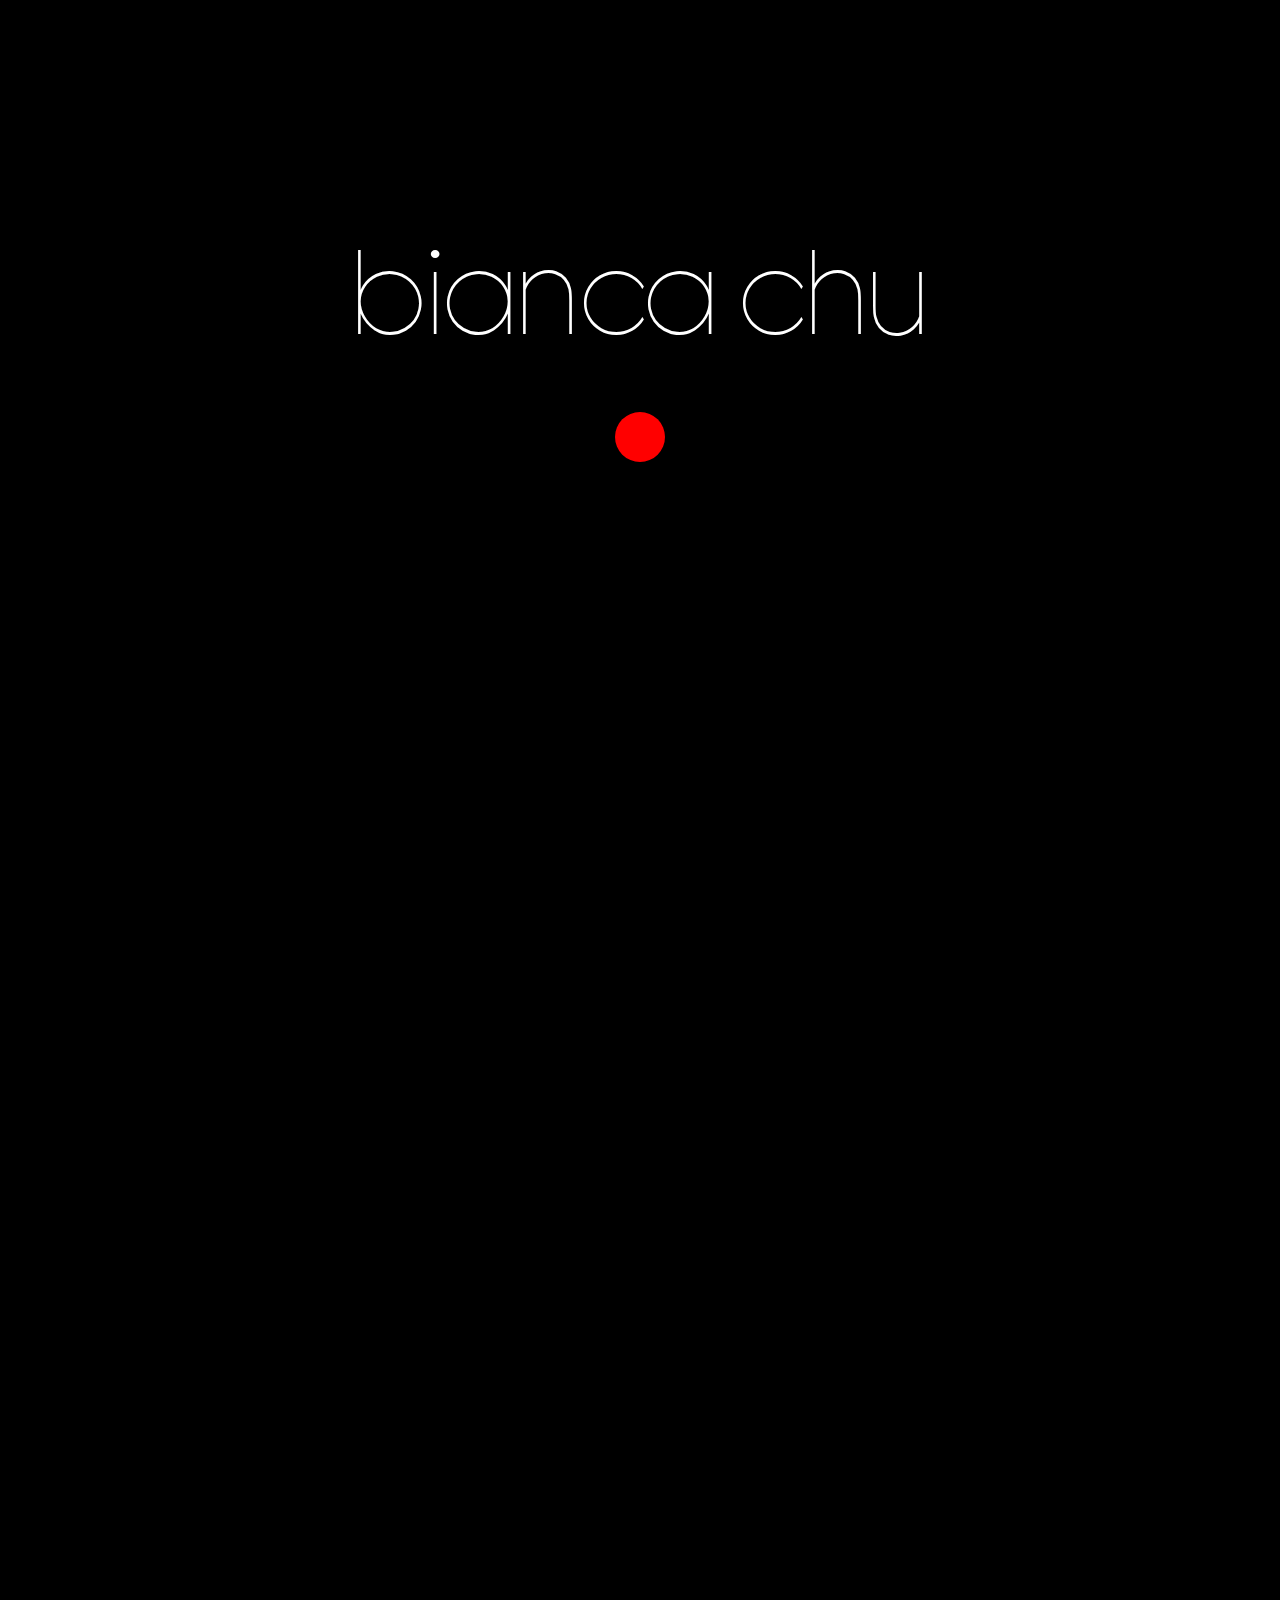
==== commit ed84b9df: "2016 awards" ====
--- a/index.html
+++ b/index.html
@@ -247,8 +247,8 @@
                 <li><a href = "https://www.instagram.com/biancachu/"><i class = "hvr-grow-small fa fa-instagram"></i></a></li>
               </ul>
               <ul class = "nav navbar-nav navbar-right">
-                <li><a id = "carrot" href = "#"><span class="fa fa-chevron-up hvr-grow-small"></span></a></li>
-              </ul>
+                <li><a href = "#"><i id = "carrot" class="fa fa-chevron-up hvr-grow-small"></i></a></li>
+              </ul> 
             <!--  <section align = "right" style = "margin: 15px">
                 <span class="glyphicon glyphicon-chevron-down" style = 'margin-right: 5px'></span>
                 <span class="glyphicon glyphicon-envelope" style = "margin-right: 5px"></span>
@@ -267,7 +267,7 @@
         </div> -->
        <section id = "home" class = "container-fluid" data-0 = "opacity:1" data-1000 = "opacity:0">
          <!--<div id = "bgImage"><img src = "img/home.JPG"></div> -->
-         <div id = "bio" class = "wow bounceIn" style = "float: right">
+         <div id = "bio" class = "wow bounceIn">
            <h2 style = "font-family: infinityregular; font-size: 150%">artwork by</h2>
            <img id = "swirly" src = "img/divider.png" class = "img-responsive" style = "display: block; margin-bottom: 10px">
            <h1 id = "bio-name" style = "font-size: 450%; margin-bottom: 10px">bianca chu</h1>
@@ -309,8 +309,8 @@
        <section id = "about" class = "container-fluid wow fadeIn page">
             <div class = "topSection">
               <i class = "fa fa-list fa-2x wow bounceIn"></i>
-              <h1 class = "wow slideInLeft">about</h1>
-              <div class = "blockquote wow fadeIn blockquote-reverse" style = "float: right" data-wow-offset = "350">
+              <span class = "wow fadeInLeft"><h1>about</h1></span>
+              <div class = "blockquote wow fadeIn blockquote-reverse" style = "float: right" data-wow-offet = "320">
                 <p>The world is but a canvas to our imagination.</p>
                 <p style = "font-family: infinityregular; color: #cccccc">-- Henry David Thoreau</p>
               </div>
@@ -322,7 +322,7 @@
                   <p style = "margin-top: 7%">Bianca Chu knew of her passion for art the moment she first picked up a pencil. Since then, Chu has dedicated herself to developing her art skills and has found the process to be both an enjoyable pastime and a vital learning experience. As Chu says, "Even as a young child, I viewed art as an effective method of expressing my feelings in ways that words cannot."</p>
                   <p style = "margin-bottom: 5%">Chu's journey as an artist began at age 8, when she took classes under the mentorship of visual arts instructor John Rodak. Through Mr. Rodak's teachings, Chu was able to explore two-dimensional art in different mediums, ranging from oil painting to pastels.</p>
               </section>
-                <div class = "container-fluid" style = "align-items: center"><img id = "profile" class = "img-responsive wow bounceIn profile" src = "img/profile.jpg" data-wow-offset = "300" data-wow-offset = "600"></div>
+                <div class = "container-fluid" style = "align-items: center"><img id = "profile" class = "img-responsive wow bounceIn profile" src = "img/profile.jpg" data-wow-offset = "500"></div>
                </div>
               <div class = "col-md-6 equal">
                 <img id = "profile2" class = "img-responsive wow bounceIn profile" src = "img/profile.jpg" data-wow-offset = "300" style = "display: inline" width = "90%" >
@@ -511,26 +511,48 @@
          </div>
          <div class = "divider wow slideInLeft"></div>
 
+         	<h2 class = "wow fadeIn">2016</h2>
+           <section class = "wow slideInDown">
+             <h4>Scholastic Art and Writing Awards: Silver Key</h4>
+              <p>"Fishing for Words"</p>
+            </section>
+            <hr class = "wow fadeIn">
+            
+
+         	<h2 class = "wow fadeIn">2016</h2>
+           <section class = "wow slideInDown">
+             <h4>TAEA Visual Arts Scholastic Event</h4>
+              <p>"Fishing for Words"</p>
+            </section>
+            <hr class = "wow fadeIn">
+
+         	<h2 class = "wow fadeIn">2016</h2>
+           <section class = "wow slideInDown">
+             <h4>Houston Rodeo 3D Art Show: Best in Show Award</h4>
+              <p>Overall Artist Portfolio</p>
+            </section>
+            <hr class = "wow fadeIn">
+
            <h2 class = "wow fadeIn">2015</h2>
            <section class = "wow slideInDown">
              <h4>CHS Ceramics Best in Show Award</h4>
               <p>Overall artist portfolio</p>
             </section>
-            <div class = "thin-divider wow fadeIn"></div>
+            <hr class = "wow fadeIn">
 
             <h2 class = "wow fadeIn">2015</h2>
             <section class = "wow slideInDown">
              <h4>CHS Ceramics Best Experimental Design Award</h4>
               <p>"Fishing for Words" - Experimental mixed media</p>
             </section>
-            <div class = "thin-divider wow fadeIn"></div>
+            <hr class = "wow fadeIn">
 
             <h2 class = "wow fadeIn">2015</h2>
             <section class = "wow slideInDown">
              <h4>Houston Livestock Show and Rodeo: Award of Excellence</h4>
               <p>"An Offering" - Sgraffito pinch pot - Pedestal</p>
             </section>
-            <div class = "thin-divider wow fadeIn"></div>
+            <hr class = "wow fadeIn">
 
 
            <h2 class = "wow fadeIn">2010</h2>
@@ -538,7 +560,7 @@
              <h4>Dr. Mari Jon Filla Student Art Contest: White Ribbon</h4>
               <p>Oil pastel</p>
            </section>
-           <div class = "thin-divider wow fadeIn"></div>
+           <hr class = "wow fadeIn">
 
            <h2 class = "wow fadeIn">2009</h2>
            <section class = "wow slideInDown">
--- a/css/main.css
+++ b/css/main.css
@@ -88,6 +88,13 @@
   border: 0;
   height: .8px;
   background: rgb(200, 195, 190);
+  margin-top: 30px;
+  margin-bottom: 30px;
+  opacity: .4;
+}
+
+hr {
+  color: rgb(200, 195, 190);
   margin-top: 30px;
   margin-bottom: 30px;
   opacity: .4;
@@ -170,9 +177,7 @@
   }
 }
 
-#carrot {
-  opacity: 0;
-}
+
 .hidden {
   opacity: 0;
 }
@@ -239,10 +244,12 @@
 
 #mainNav li.active a, #mainNav li.active a:hover, #mainNav li a:hover, #mainNav li a:focus {
   background: none;
-}
-
-#socialNav li.active a, #socialNav li.active a:hover, #socialNav li a:hover, #socialNav li a:focus {
+  color: white;
+}
+
+.navbar-right li.active a, .navbar-right li.active a:hover, .navbar-right li a:hover, .navbar-right li a:focus {
   background: none;
+  color: white;
 }
 
 #socialNav li {
@@ -252,7 +259,11 @@
   border-left-width: 1px;
 }
 
-#socialNav li:nth-last-child(1) {
+#carrot {
+  opacity: 0;
+}
+
+.navbar-right li:nth-last-child(1) {
   margin-right: 0px;
 }
 
@@ -344,9 +355,8 @@
   padding: 4%;
   padding-top: 2%;
   text-align: center;
-  align-items: center;
-  top: 30vh;
-  left: 50vw;
+  right: 0;
+  bottom: 20vh;
   margin-right: 5%;
   border-radius: 25px;
   z-index: 2;
@@ -776,9 +786,7 @@
   text-decoration: none;
 }
 
-a:hover {
-  color: #121826;
-}
+
 
 
 /*.mask h2, .mask p, .mask a {
@@ -925,7 +933,7 @@
       border-radius: 0px;
     }
 
-    #socialNav {
+    .navbar-right {
       display: none;
     }
 
@@ -1010,7 +1018,7 @@
       height: auto;
     }
 
-    #socialNav li {
+    .navbar-right li {
       display: none;
     }
 
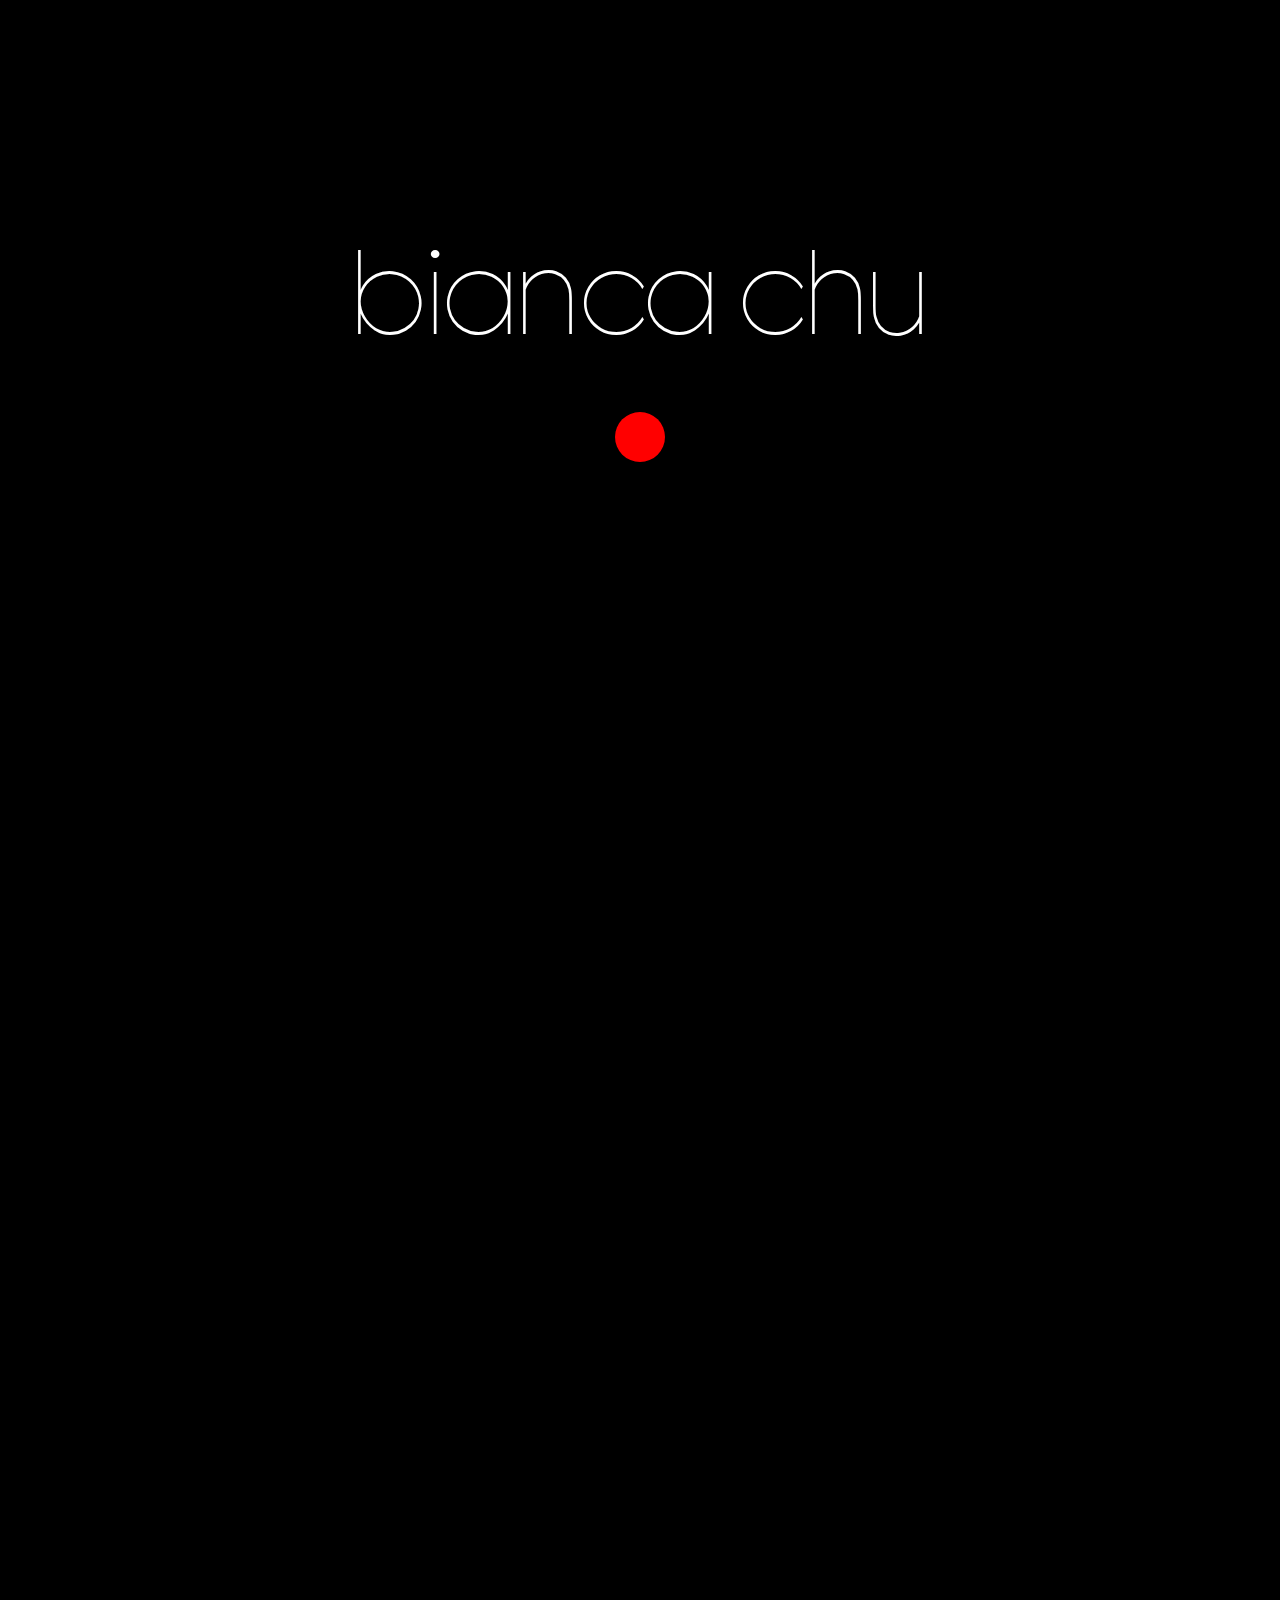
==== commit 4e8bc9d3: "about photos" ====
--- a/index.html
+++ b/index.html
@@ -325,9 +325,9 @@
                 <div class = "container-fluid" style = "align-items: center"><img id = "profile" class = "img-responsive wow bounceIn profile" src = "img/profile.jpg" data-wow-offset = "500"></div>
                </div>
               <div class = "col-md-6 equal">
-                <img id = "profile2" class = "img-responsive wow bounceIn profile" src = "img/profile.jpg" data-wow-offset = "300" style = "display: inline" width = "90%" >
-                <img id = "profile3" class = "img-responsive wow bounceIn profile" src = "img/profile.jpg" style = "display: inline" width = "50%" data-wow-offset = "325">
-                <img id = "profile4" class = "img-responsive wow bounceIn profile" src = "img/profile.jpg" style = "display: inline" width = "31%" data-wow-offset = "400">
+                <img id = "profile2" class = "img-responsive wow bounceIn profile" src = "img/about/hoco.jpg" data-wow-offset = "300" style = "display: inline" width = "90%" >
+                <img id = "profile3" class = "img-responsive wow bounceIn profile" src = "img/about/rodeo 2016.jpg" style = "display: inline" width = "55%" data-wow-offset = "325">
+                <img id = "profile4" class = "img-responsive wow bounceIn profile" src = "img/about/horse.jpg" style = "display: inline" width = "38%" data-wow-offset = "400">
                 <section class = "wow fadeIn">
                   <p id = "trouble-p" >Chu enjoyed Mr. Rodak's classes so much that she immediately enrolled in her middle school's art class once given the opportunity. There, Chu continued to develop her creativity as well as discover a new interest: sculpting.</p>
                   <p>Now a high school student, Chu still pursues her passion for sculpting and other forms of three dimensional art, including clay and mixed media. "Art isn't just a hobby," Chu says. "It's a craft that has shaped me into the person I am today." </p>
@@ -511,48 +511,26 @@
          </div>
          <div class = "divider wow slideInLeft"></div>
 
-         	<h2 class = "wow fadeIn">2016</h2>
-           <section class = "wow slideInDown">
-             <h4>Scholastic Art and Writing Awards: Silver Key</h4>
-              <p>"Fishing for Words"</p>
-            </section>
-            <hr class = "wow fadeIn">
-            
-
-         	<h2 class = "wow fadeIn">2016</h2>
-           <section class = "wow slideInDown">
-             <h4>TAEA Visual Arts Scholastic Event</h4>
-              <p>"Fishing for Words"</p>
-            </section>
-            <hr class = "wow fadeIn">
-
-         	<h2 class = "wow fadeIn">2016</h2>
-           <section class = "wow slideInDown">
-             <h4>Houston Rodeo 3D Art Show: Best in Show Award</h4>
-              <p>Overall Artist Portfolio</p>
-            </section>
-            <hr class = "wow fadeIn">
-
            <h2 class = "wow fadeIn">2015</h2>
            <section class = "wow slideInDown">
              <h4>CHS Ceramics Best in Show Award</h4>
               <p>Overall artist portfolio</p>
             </section>
-            <hr class = "wow fadeIn">
+            <div class = "thin-divider wow fadeIn"></div>
 
             <h2 class = "wow fadeIn">2015</h2>
             <section class = "wow slideInDown">
              <h4>CHS Ceramics Best Experimental Design Award</h4>
               <p>"Fishing for Words" - Experimental mixed media</p>
             </section>
-            <hr class = "wow fadeIn">
+            <div class = "thin-divider wow fadeIn"></div>
 
             <h2 class = "wow fadeIn">2015</h2>
             <section class = "wow slideInDown">
              <h4>Houston Livestock Show and Rodeo: Award of Excellence</h4>
               <p>"An Offering" - Sgraffito pinch pot - Pedestal</p>
             </section>
-            <hr class = "wow fadeIn">
+            <div class = "thin-divider wow fadeIn"></div>
 
 
            <h2 class = "wow fadeIn">2010</h2>
@@ -560,7 +538,7 @@
              <h4>Dr. Mari Jon Filla Student Art Contest: White Ribbon</h4>
               <p>Oil pastel</p>
            </section>
-           <hr class = "wow fadeIn">
+           <div class = "thin-divider wow fadeIn"></div>
 
            <h2 class = "wow fadeIn">2009</h2>
            <section class = "wow slideInDown">
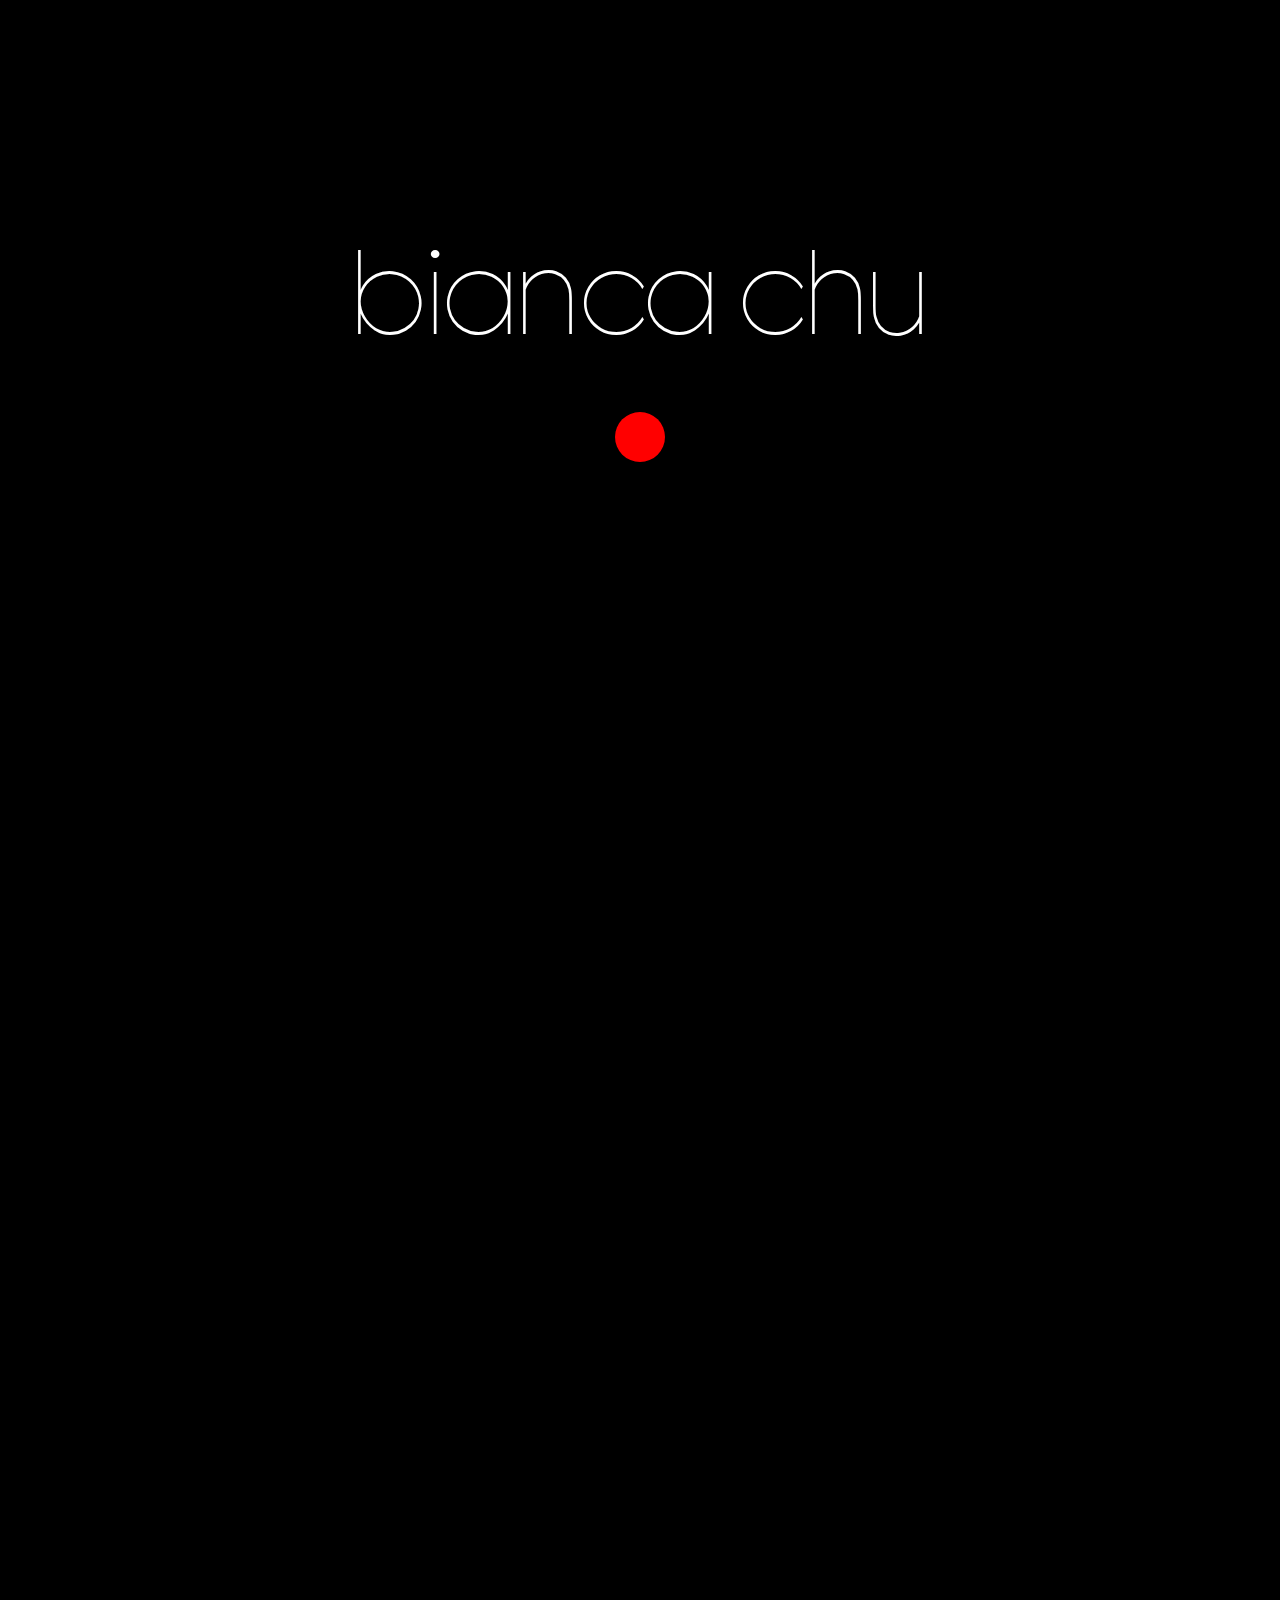
==== commit dd68697a: "?" ====
--- a/index.html
+++ b/index.html
@@ -63,13 +63,13 @@
         $('.navbar').hide();
         $('#bio').hide();
         $(window).load(function() {
-          $('#loading').find('h1').delay(2000).slideUp(function() {
-            $('#loading').delay(1000).hide('slow', function() {
+         // $('#loading').find('h1').delay(2000).fadeOut(function() {
+            $('#loading').delay(3000).hide('slow', function() {
               $('#bio').fadeIn(function() {
                 $('.navbar').delay(500).show("show");
               });
             });
-          });
+       //   });
         });
         adjustAbout();
 
@@ -511,26 +511,48 @@
          </div>
          <div class = "divider wow slideInLeft"></div>
 
+         	<h2 class = "wow fadeIn">2016</h2>
+           <section class = "wow slideInDown">
+             <h4>Scholastic Art and Writing Awards: Silver Key</h4>
+              <p>"Fishing for Words"</p>
+            </section>
+            <hr class = "wow fadeIn">
+            
+
+         	<h2 class = "wow fadeIn">2016</h2>
+           <section class = "wow slideInDown">
+             <h4>TAEA Visual Arts Scholastic Event</h4>
+              <p>"Fishing for Words"</p>
+            </section>
+            <hr class = "wow fadeIn">
+
+         	<h2 class = "wow fadeIn">2016</h2>
+           <section class = "wow slideInDown">
+             <h4>Houston Rodeo 3D Art Show: Best in Show Award</h4>
+              <p>Overall Artist Portfolio</p>
+            </section>
+            <hr class = "wow fadeIn">
+
            <h2 class = "wow fadeIn">2015</h2>
            <section class = "wow slideInDown">
              <h4>CHS Ceramics Best in Show Award</h4>
               <p>Overall artist portfolio</p>
             </section>
-            <div class = "thin-divider wow fadeIn"></div>
+            <hr class = "wow fadeIn">
 
             <h2 class = "wow fadeIn">2015</h2>
             <section class = "wow slideInDown">
              <h4>CHS Ceramics Best Experimental Design Award</h4>
               <p>"Fishing for Words" - Experimental mixed media</p>
             </section>
-            <div class = "thin-divider wow fadeIn"></div>
+            <hr class = "wow fadeIn">
 
             <h2 class = "wow fadeIn">2015</h2>
             <section class = "wow slideInDown">
              <h4>Houston Livestock Show and Rodeo: Award of Excellence</h4>
               <p>"An Offering" - Sgraffito pinch pot - Pedestal</p>
             </section>
-            <div class = "thin-divider wow fadeIn"></div>
+            <hr class = "wow fadeIn">
 
 
            <h2 class = "wow fadeIn">2010</h2>
@@ -538,7 +560,7 @@
              <h4>Dr. Mari Jon Filla Student Art Contest: White Ribbon</h4>
               <p>Oil pastel</p>
            </section>
-           <div class = "thin-divider wow fadeIn"></div>
+           <hr class = "wow fadeIn">
 
            <h2 class = "wow fadeIn">2009</h2>
            <section class = "wow slideInDown">
